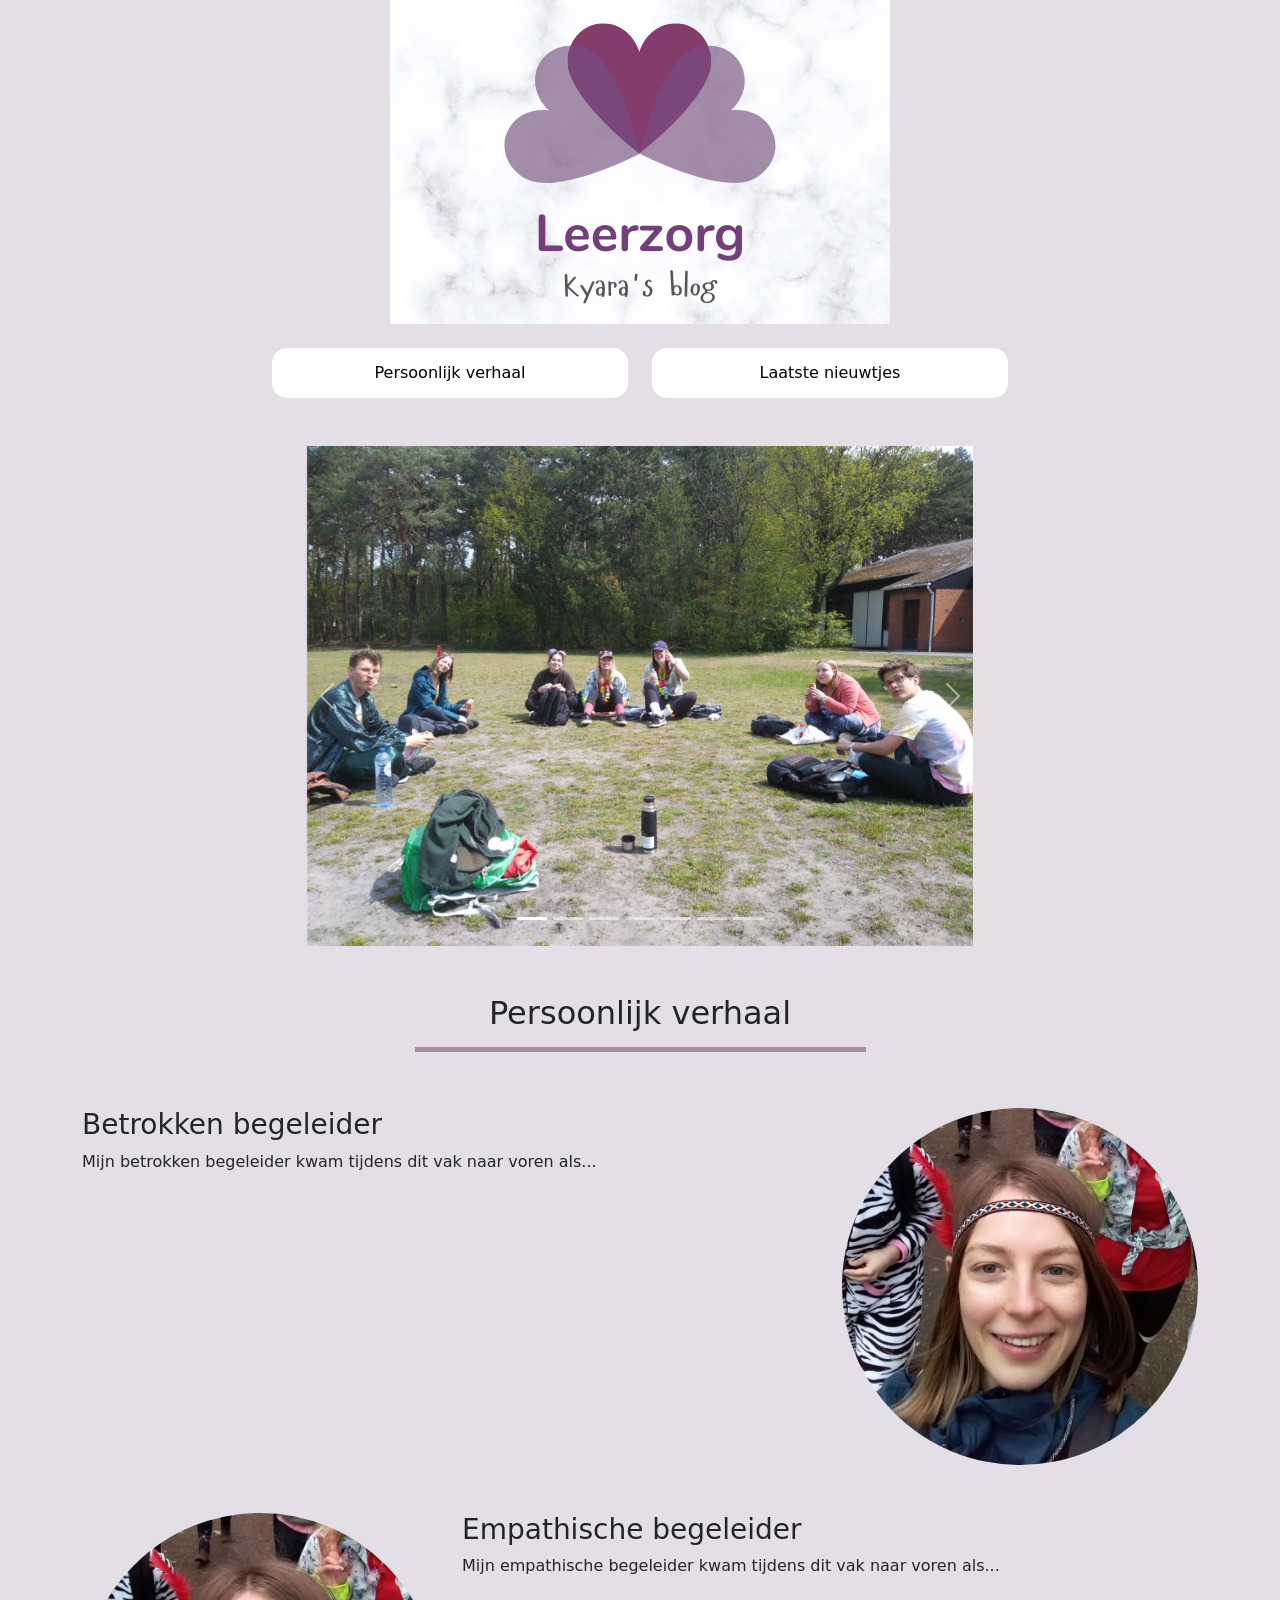
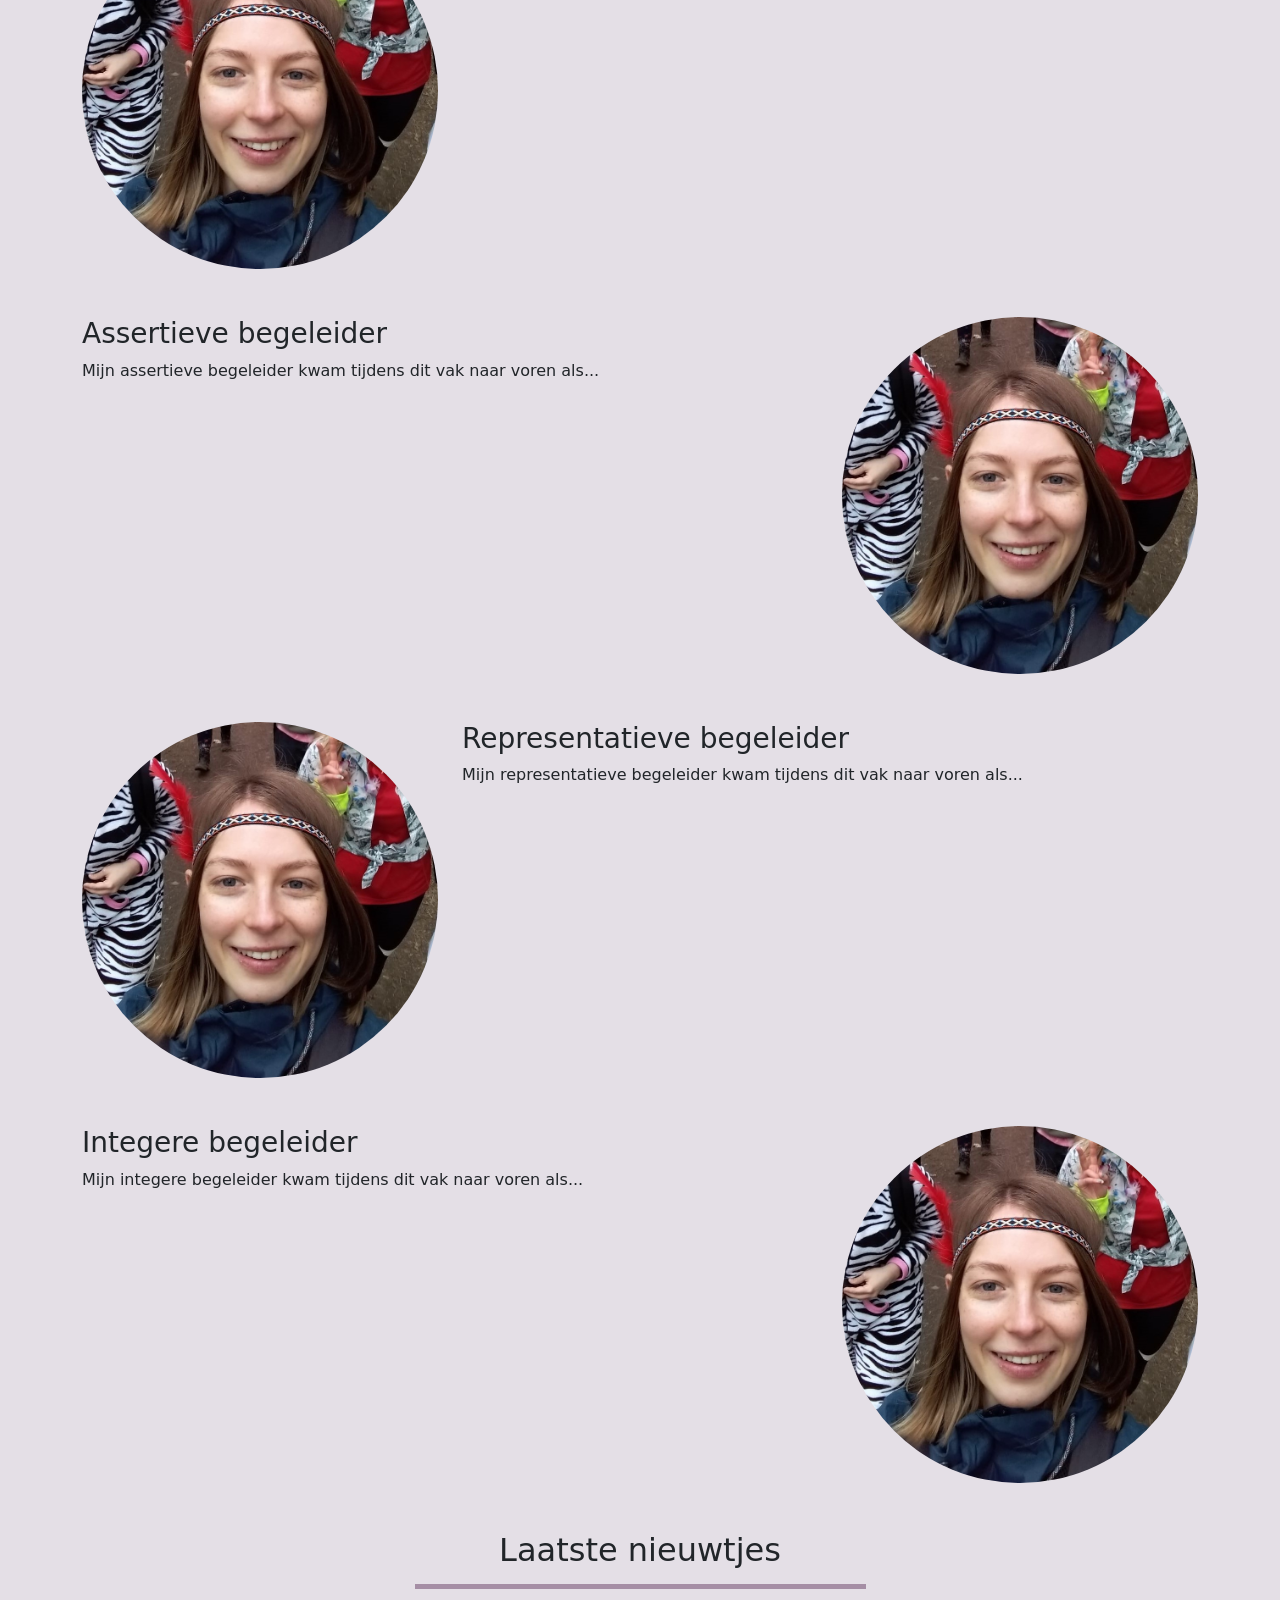
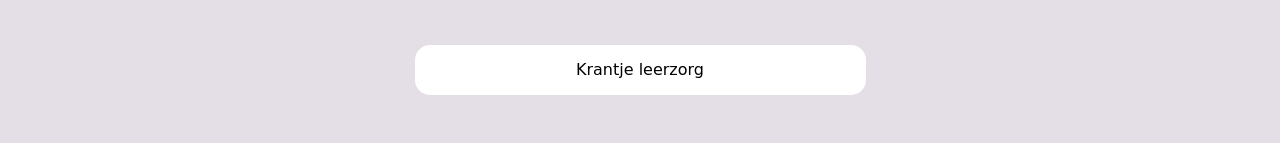
==== index.html @ 1160762d "little css changes v1" ====
<!DOCTYPE html>
<html lang="en">
<head>
	<meta charset="UTF-8">
	<meta http-equiv="X-UA-Compatible" content="IE=edge">
	<meta name="viewport" content="width=device-width, initial-scale=1.0">
	<title>Leerzorg</title>

	<link href="https://cdn.jsdelivr.net/npm/bootstrap@5.0.1/dist/css/bootstrap.min.css" rel="stylesheet" integrity="sha384-+0n0xVW2eSR5OomGNYDnhzAbDsOXxcvSN1TPprVMTNDbiYZCxYbOOl7+AMvyTG2x" crossorigin="anonymous">
	<link rel="stylesheet" href="app.css">

</head>

<body class="clean-body" style="margin: 0; padding: 0; -webkit-text-size-adjust: 100%; background-color: #e4dfe6;">

	<div class="container">
		<div class="row justify-content-center mb-4">
			<div class="col-11 col-sm-10">
				<img class="mx-auto d-block img-fluid" src="img\header.png" alt="header">
			</div>
		</div>
		<div class="row justify-content-center mb-5">
			<div class="col-5 col-md-4">
				<a class="text-center a-btn mx-auto d-block" href="#persoonlijk">
					Persoonlijk verhaal
				</a>
			</div>
			<div class="col-5 col-md-4">
				<a class="text-center a-btn mx-auto d-block" href="#nieuwtjes">
					Laatste nieuwtjes
				</a>
			</div>
		</div>
		<div class="row justify-content-center mb-5">
			<div class="col-10 col-md-8">
				<div id="carouselExampleIndicators" class="carousel slide" data-bs-ride="carousel">
					<div class="carousel-indicators">
						<button type="button" data-bs-target="#carouselExampleIndicators" data-bs-slide-to="0" class="active" aria-current="true" aria-label="Slide 1"></button>
						<button type="button" data-bs-target="#carouselExampleIndicators" data-bs-slide-to="1" aria-label="Slide 2"></button>
						<button type="button" data-bs-target="#carouselExampleIndicators" data-bs-slide-to="2" aria-label="Slide 3"></button>
						<button type="button" data-bs-target="#carouselExampleIndicators" data-bs-slide-to="3" aria-label="Slide 4"></button>
						<button type="button" data-bs-target="#carouselExampleIndicators" data-bs-slide-to="4" aria-label="Slide 5"></button>
						<button type="button" data-bs-target="#carouselExampleIndicators" data-bs-slide-to="5" aria-label="Slide 6"></button>
						<button type="button" data-bs-target="#carouselExampleIndicators" data-bs-slide-to="6" aria-label="Slide 7"></button>
					</div>
					<div class="carousel-inner">
						<div class="carousel-item active">
							<img src="img\image2.jpeg" class="mx-auto d-block img-fluid" style="height: 500px; width:auto;" alt="image2.jpeg">
						</div>
						<div class="carousel-item">
							<img src="img\image3.jpeg" class="mx-auto d-block img-fluid" style="height: 500px; width:auto;" alt="image3.jpeg">
						</div>
						<div class="carousel-item">
							<img src="img\image4.jpeg" class="mx-auto d-block img-fluid" style="height: 500px; width:auto;" alt="image4.jpeg">
						</div>
						<div class="carousel-item">
							<img src="img\image5.jpeg" class="mx-auto d-block img-fluid" style="height: 500px; width:auto;" alt="image5.jpeg">
						</div>
						<div class="carousel-item">
							<img src="img\image7.jpeg" class="mx-auto d-block img-fluid" style="height: 500px; width:auto;" alt="image7.jpeg">
						</div>
						<div class="carousel-item">
							<img src="img\image8.jpeg" class="mx-auto d-block img-fluid" style="height: 500px; width:auto;" alt="image8.jpeg">
						</div>
						<div class="carousel-item">
							<img src="img\image9.jpeg" class="mx-auto d-block img-fluid" style="height: 500px; width:auto;" alt="image9.jpeg">
						</div>
						
					</div>
					<button class="carousel-control-prev" type="button" data-bs-target="#carouselExampleIndicators" data-bs-slide="prev">
						<span class="carousel-control-prev-icon" aria-hidden="true"></span>
						<span class="visually-hidden">Previous</span>
					</button>
					<button class="carousel-control-next" type="button" data-bs-target="#carouselExampleIndicators" data-bs-slide="next">
						<span class="carousel-control-next-icon" aria-hidden="true"></span>
						<span class="visually-hidden">Next</span>
					</button>
				</div>
			</div>
		</div>

		<div class="row justify-content-center mb-5" id="persoonlijk">
			<div class="col-8 col-md-5">
				<h2 class="text-center border-leerzorg">Persoonlijk verhaal</h2>
			</div>
		</div>

		<div class="row justify-content-center mb-5">
			<div class="col-10 col-md-8">
				<h3>Betrokken begeleider</h3>
				<p>Mijn betrokken begeleider kwam tijdens dit vak naar voren als...</p>
			</div>
			<div class="col-10 col-md-4">
				<img class="img-fluid rounded-circle" src="img\image1.jpeg" alt="">
			</div>
		</div>

		<div class="row justify-content-center mb-5">
			<div class="col-10 col-md-4 d-none d-md-block">
				<img class="img-fluid rounded-circle" src="img\image1.jpeg" alt="">
			</div>
			<div class="col-10 col-md-8">
				<h3>Empathische begeleider</h3>
				<p>Mijn empathische  begeleider kwam tijdens dit vak naar voren als...</p>
			</div>
			<div class="col-10 col-md-4 d-md-none">
				<img class="img-fluid rounded-circle" src="img\image1.jpeg" alt="">
			</div>
		</div>

		<div class="row justify-content-center mb-5">
			<div class="col-10 col-md-8">
				<h3>Assertieve begeleider</h3>
				<p>Mijn assertieve  begeleider kwam tijdens dit vak naar voren als...</p>
			</div>
			<div class="col-10 col-md-4">
				<img class="img-fluid rounded-circle" src="img\image1.jpeg" alt="">
			</div>
		</div>

		<div class="row justify-content-center mb-5">
			<div class="col-10 col-md-4 d-none d-md-block">
				<img class="img-fluid rounded-circle" src="img\image1.jpeg" alt="">
			</div>
			<div class="col-10 col-md-8">
				<h3>Representatieve begeleider</h3>
				<p>Mijn representatieve begeleider kwam tijdens dit vak naar voren als... </p>
			</div>
			<div class="col-10 col-md-4 d-md-none">
				<img class="img-fluid rounded-circle" src="img\image1.jpeg" alt="">
			</div>
		</div>

		<div class="row justify-content-center mb-5">
			<div class="col-10 col-md-8">
				<h3>Integere begeleider</h3>
				<p>Mijn integere begeleider kwam tijdens dit vak naar voren als... </p>
			</div>
			<div class="col-10 col-md-4">
				<img class="img-fluid rounded-circle" src="img\image1.jpeg" alt="">
			</div>
		</div>


		<div class="row justify-content-center mb-5" id="nieuwtjes">
			<div class="col-8 col-md-5">
				<h2 class="text-center border-leerzorg">Laatste nieuwtjes</h2>
			</div>
		</div>
		<div class="row justify-content-center mb-5">
			<div class="col-8 col-md-5">
				<a class="text-center a-btn mx-auto d-block" target="_blank" href="https://cdn.flipsnack.com/widget/v2/widget.html?hash=vpiwcj14ot&t=1622478478">
					Krantje leerzorg
				</a>
			</div>
		</div>
		<div class="row"></div>
	</div>

	<script src="https://cdn.jsdelivr.net/npm/@popperjs/core@2.9.2/dist/umd/popper.min.js" integrity="sha384-IQsoLXl5PILFhosVNubq5LC7Qb9DXgDA9i+tQ8Zj3iwWAwPtgFTxbJ8NT4GN1R8p" crossorigin="anonymous"></script>
    <script src="https://cdn.jsdelivr.net/npm/bootstrap@5.0.1/dist/js/bootstrap.min.js" integrity="sha384-Atwg2Pkwv9vp0ygtn1JAojH0nYbwNJLPhwyoVbhoPwBhjQPR5VtM2+xf0Uwh9KtT" crossorigin="anonymous"></script>
    
</body>
</html>
---- app.css ----
.a-btn{
    text-align: center;
    border: white 3px solid;
    border-radius: 15px;
    background-color: rgb(255, 255, 255);
    color: black;
    padding: 10px 30px 10px 30px;
    text-decoration: none;
}

.a-btn:hover{
    border-color: #A58EA5;
    color: white;
    background-color: #E4DFE6;
    font-weight: bold;
}

.b-red{ 
    border: red 1px solid;
}

.border-leerzorg{
    border-bottom: solid 5px #A58EA5;
    padding-bottom: 15px;
}
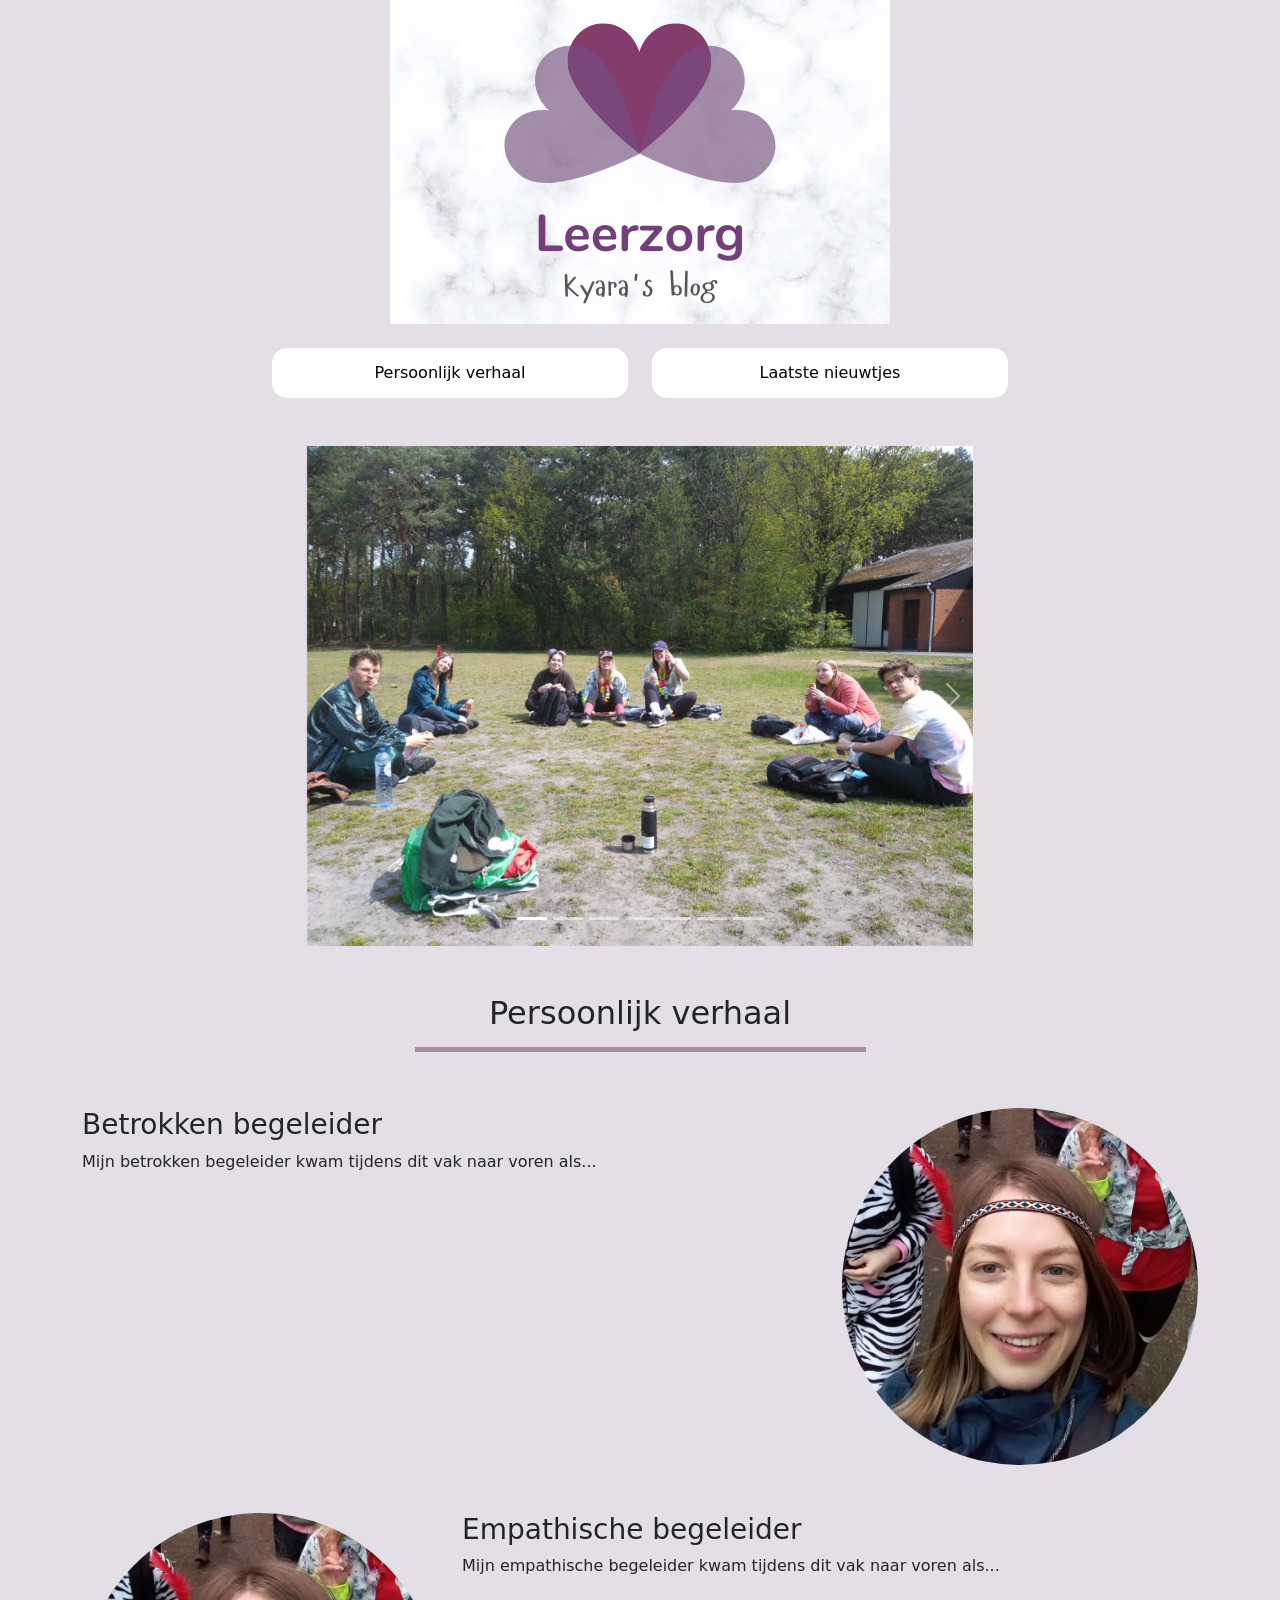
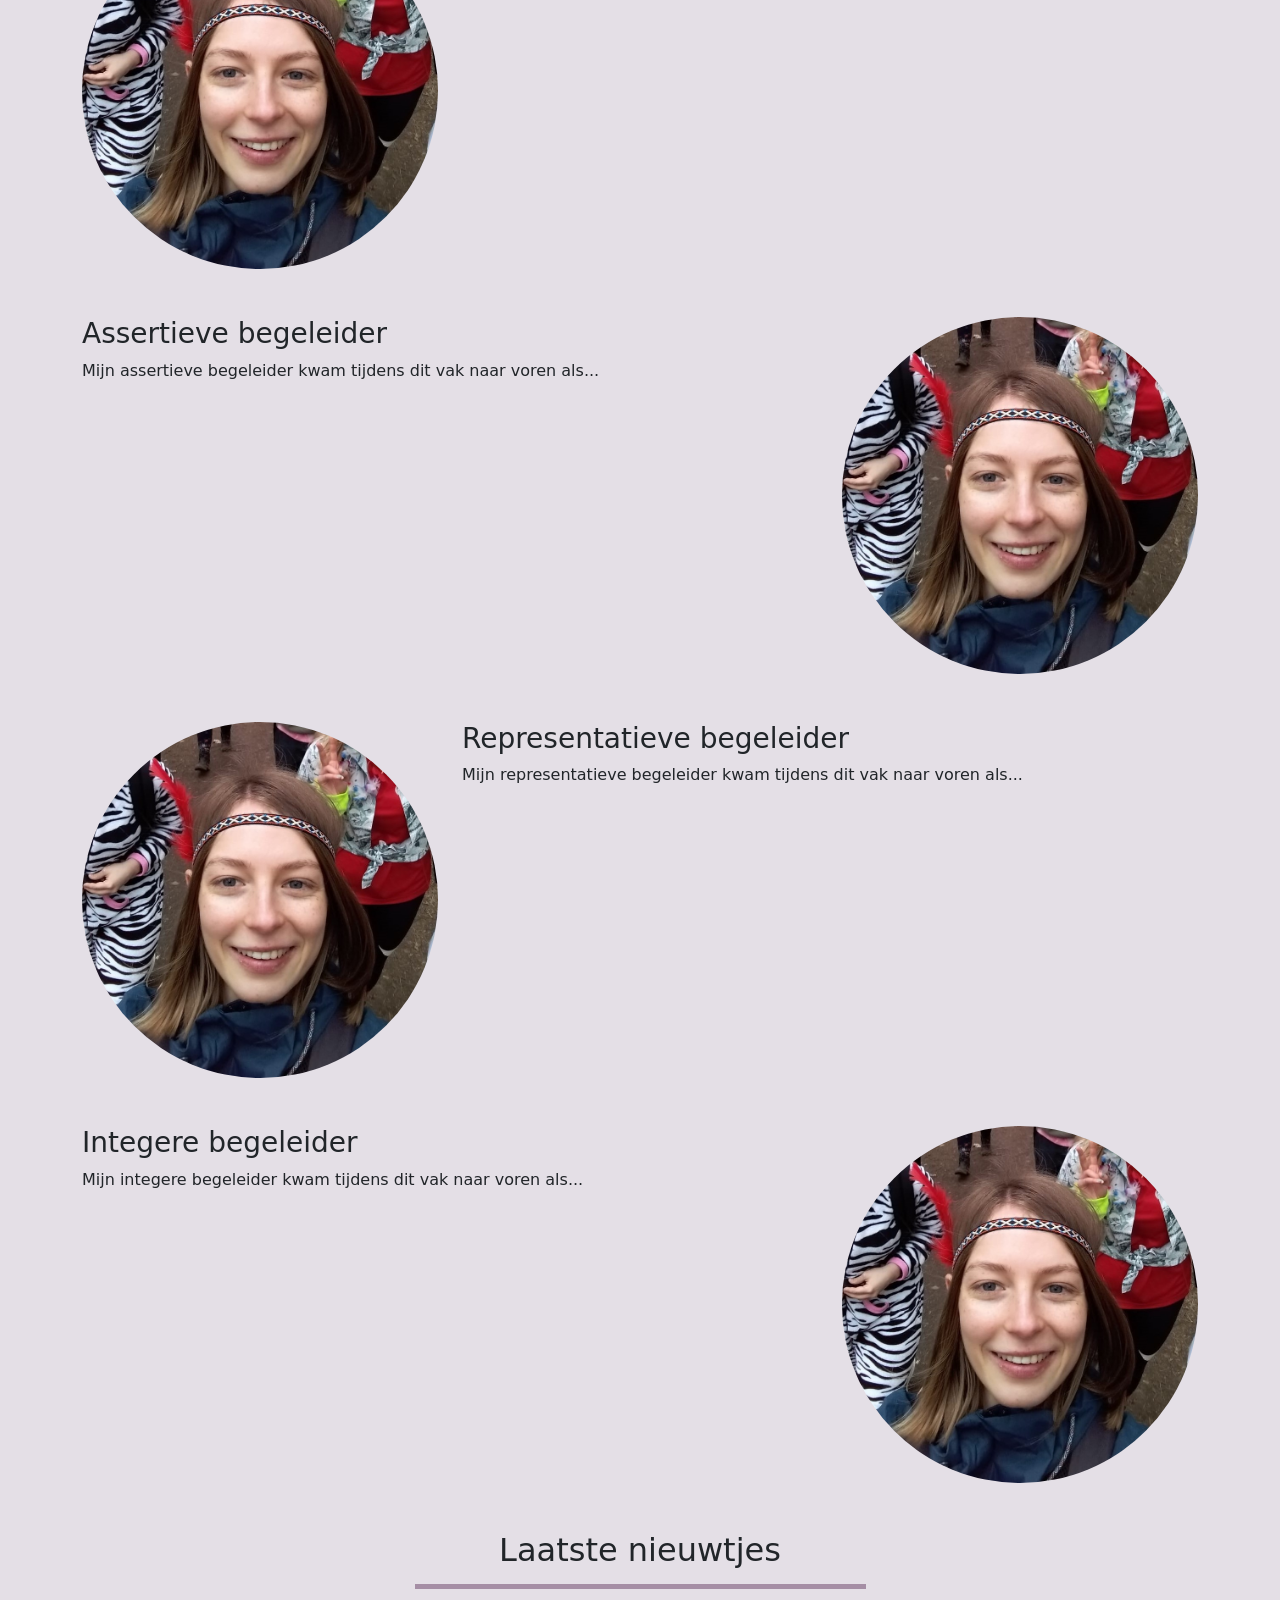
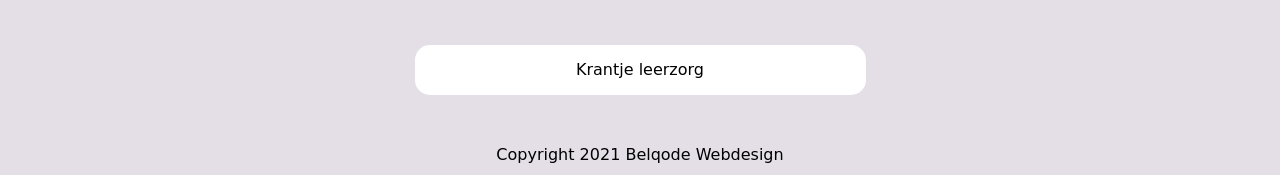
==== commit 882b6fc4: "footer" ====
--- a/index.html
+++ b/index.html
@@ -154,7 +154,11 @@
 				</a>
 			</div>
 		</div>
-		<div class="row"></div>
+		<div class="row">
+			<div class="col">
+				<a target="_blank" class="mx-auto d-block text-center text-black text-decoration-none mb-2" href="https://www.facebook.com/BelQode-Webdesign-110016797307341">Copyright 2021 Belqode Webdesign</a>
+			</div>
+		</div>
 	</div>
 
 	<script src="https://cdn.jsdelivr.net/npm/@popperjs/core@2.9.2/dist/umd/popper.min.js" integrity="sha384-IQsoLXl5PILFhosVNubq5LC7Qb9DXgDA9i+tQ8Zj3iwWAwPtgFTxbJ8NT4GN1R8p" crossorigin="anonymous"></script>
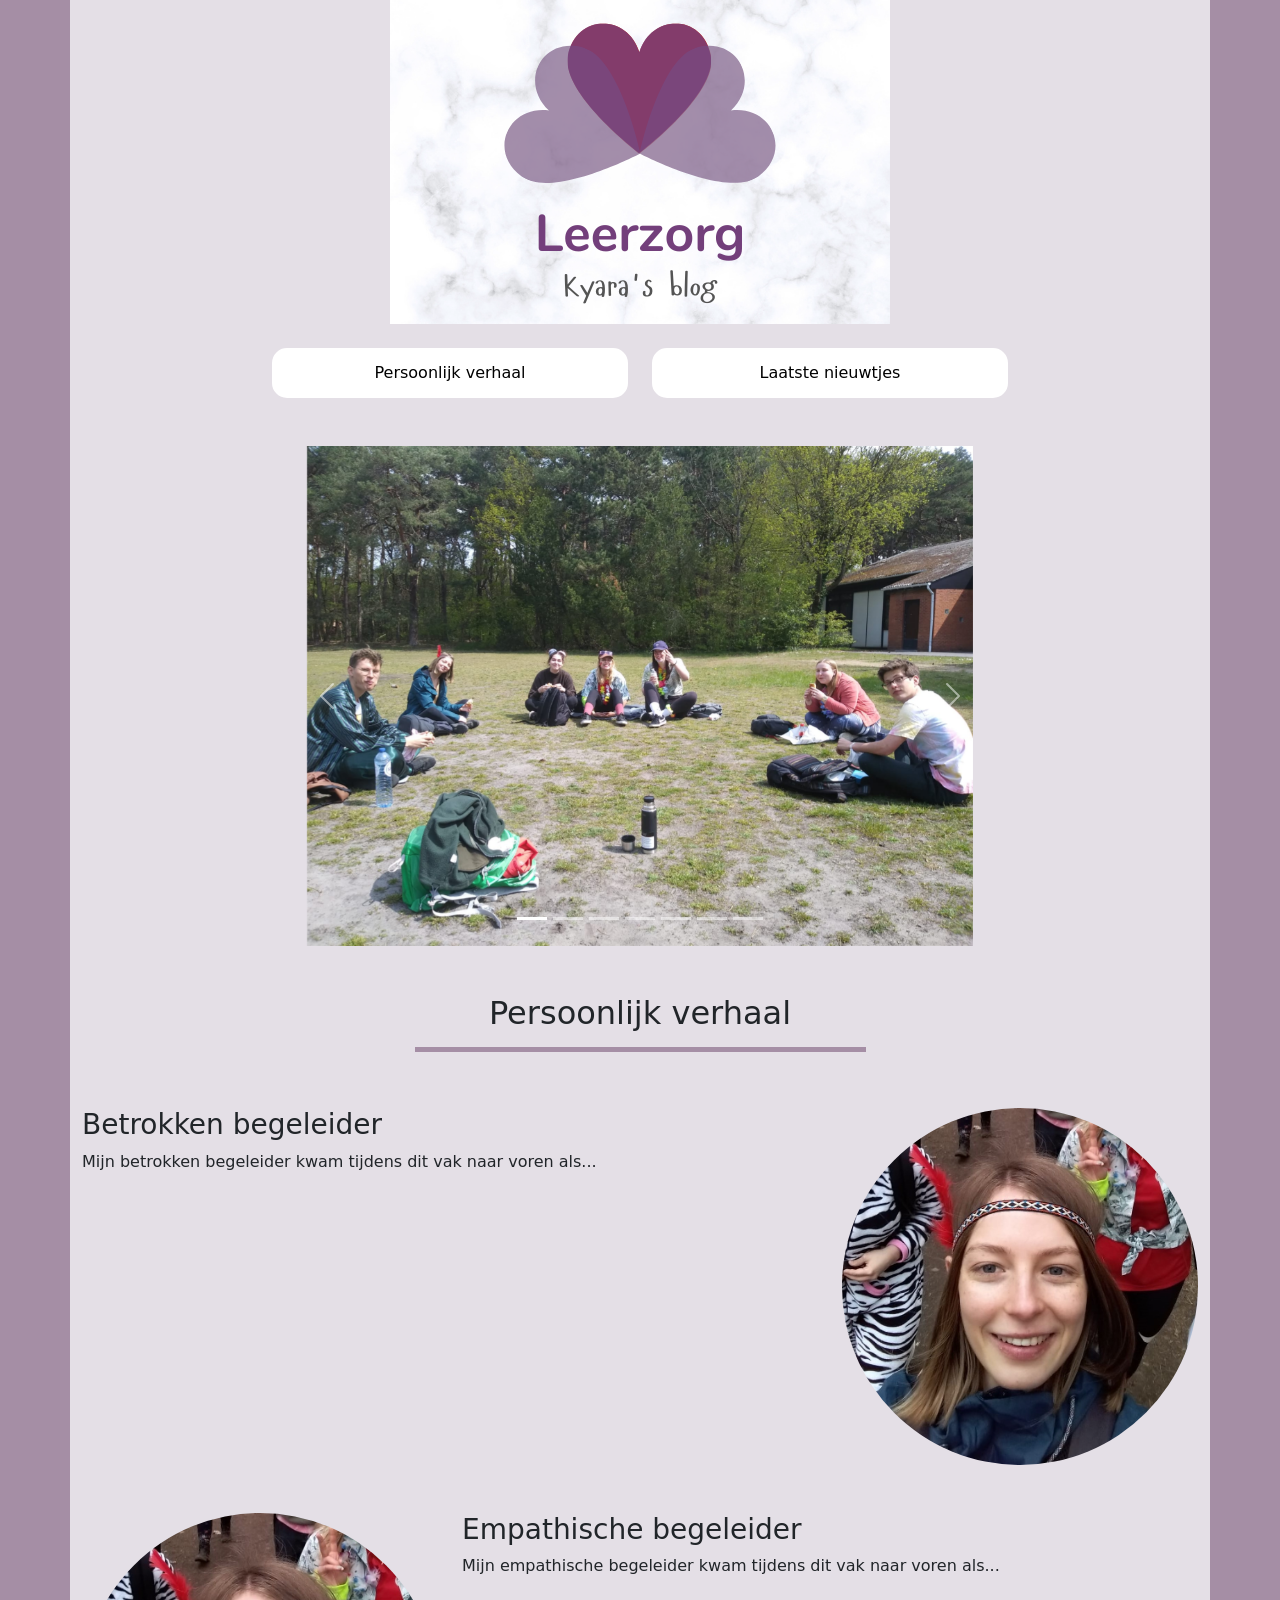
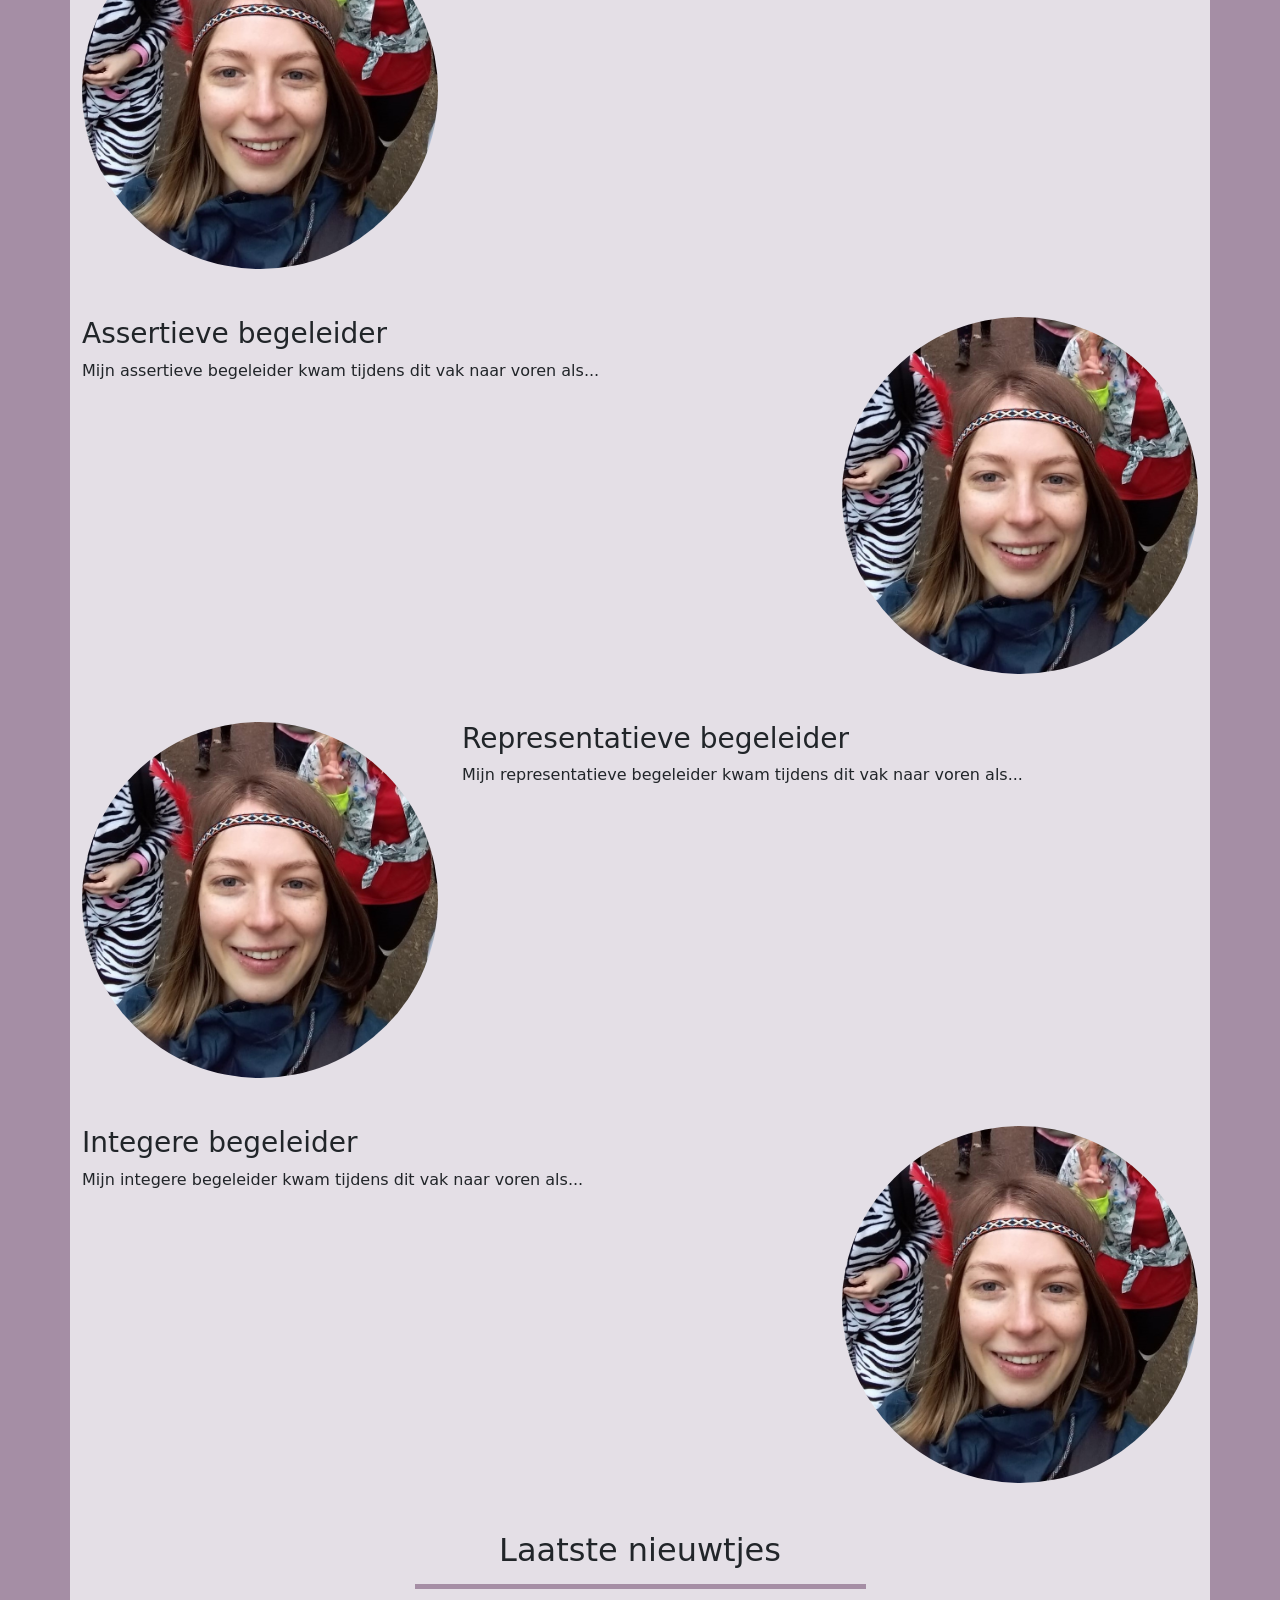
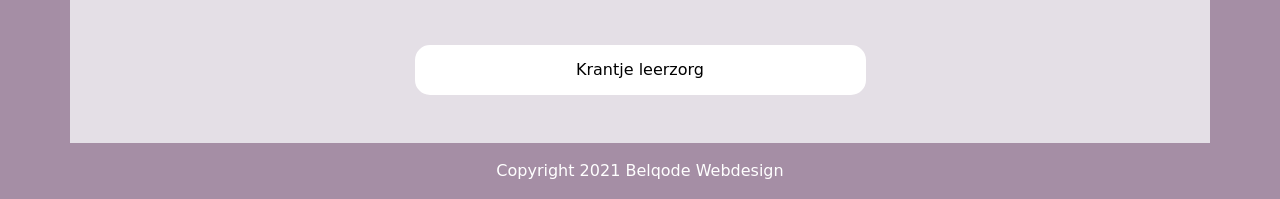
==== commit e9690548: "footer and sides" ====
--- a/index.html
+++ b/index.html
@@ -11,9 +11,9 @@
 
 </head>
 
-<body class="clean-body" style="margin: 0; padding: 0; -webkit-text-size-adjust: 100%; background-color: #e4dfe6;">
+<body class="clean-body" style="margin: 0; padding: 0; -webkit-text-size-adjust: 100%; background-color: #A58EA5;">
 
-	<div class="container">
+	<div class="container" style="background-color: #e4dfe6;"">
 		<div class="row justify-content-center mb-4">
 			<div class="col-11 col-sm-10">
 				<img class="mx-auto d-block img-fluid" src="img\header.png" alt="header">
@@ -154,9 +154,9 @@
 				</a>
 			</div>
 		</div>
-		<div class="row">
+		<div class="row" style="background-color: #A58EA5;">
 			<div class="col">
-				<a target="_blank" class="mx-auto d-block text-center text-black text-decoration-none mb-2" href="https://www.facebook.com/BelQode-Webdesign-110016797307341">Copyright 2021 Belqode Webdesign</a>
+				<a target="_blank" class="my-3 mx-auto d-block text-center text-white text-decoration-none bold" href="https://www.facebook.com/BelQode-Webdesign-110016797307341">Copyright 2021 Belqode Webdesign</a>
 			</div>
 		</div>
 	</div>
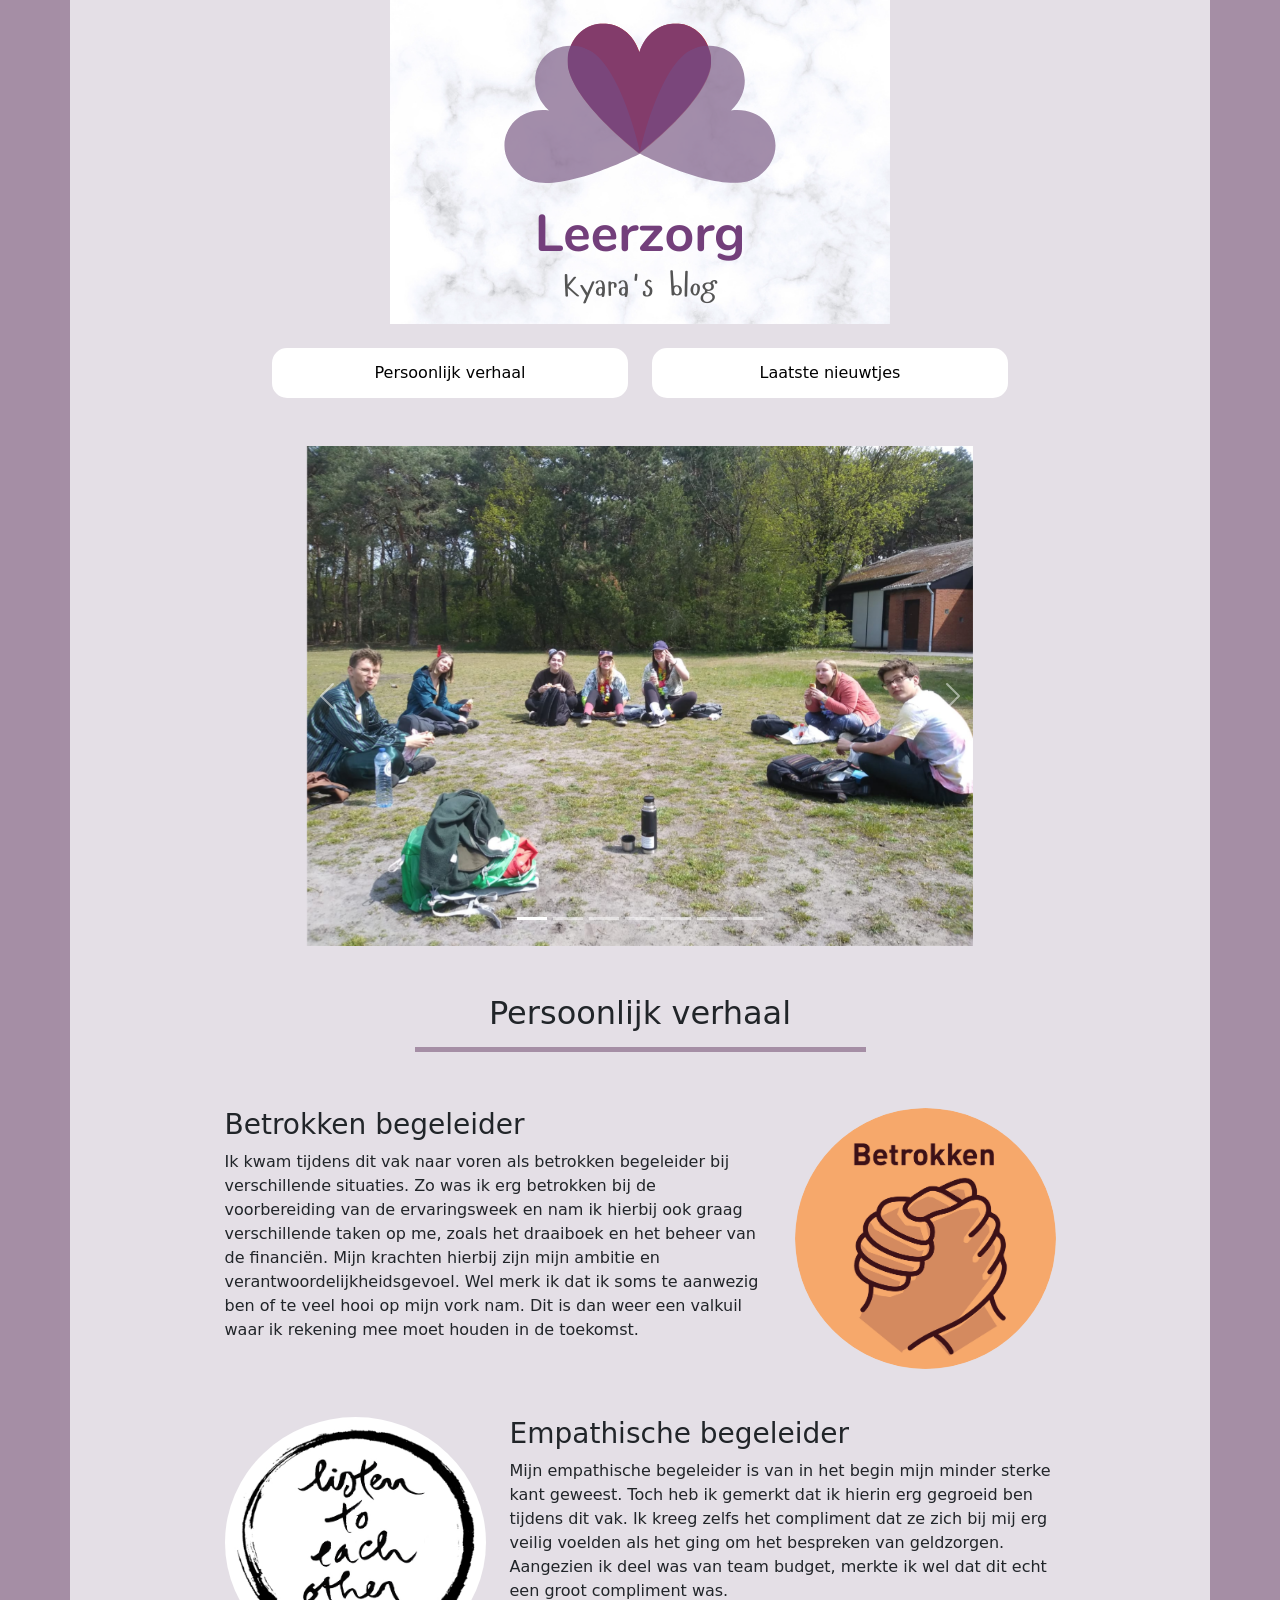
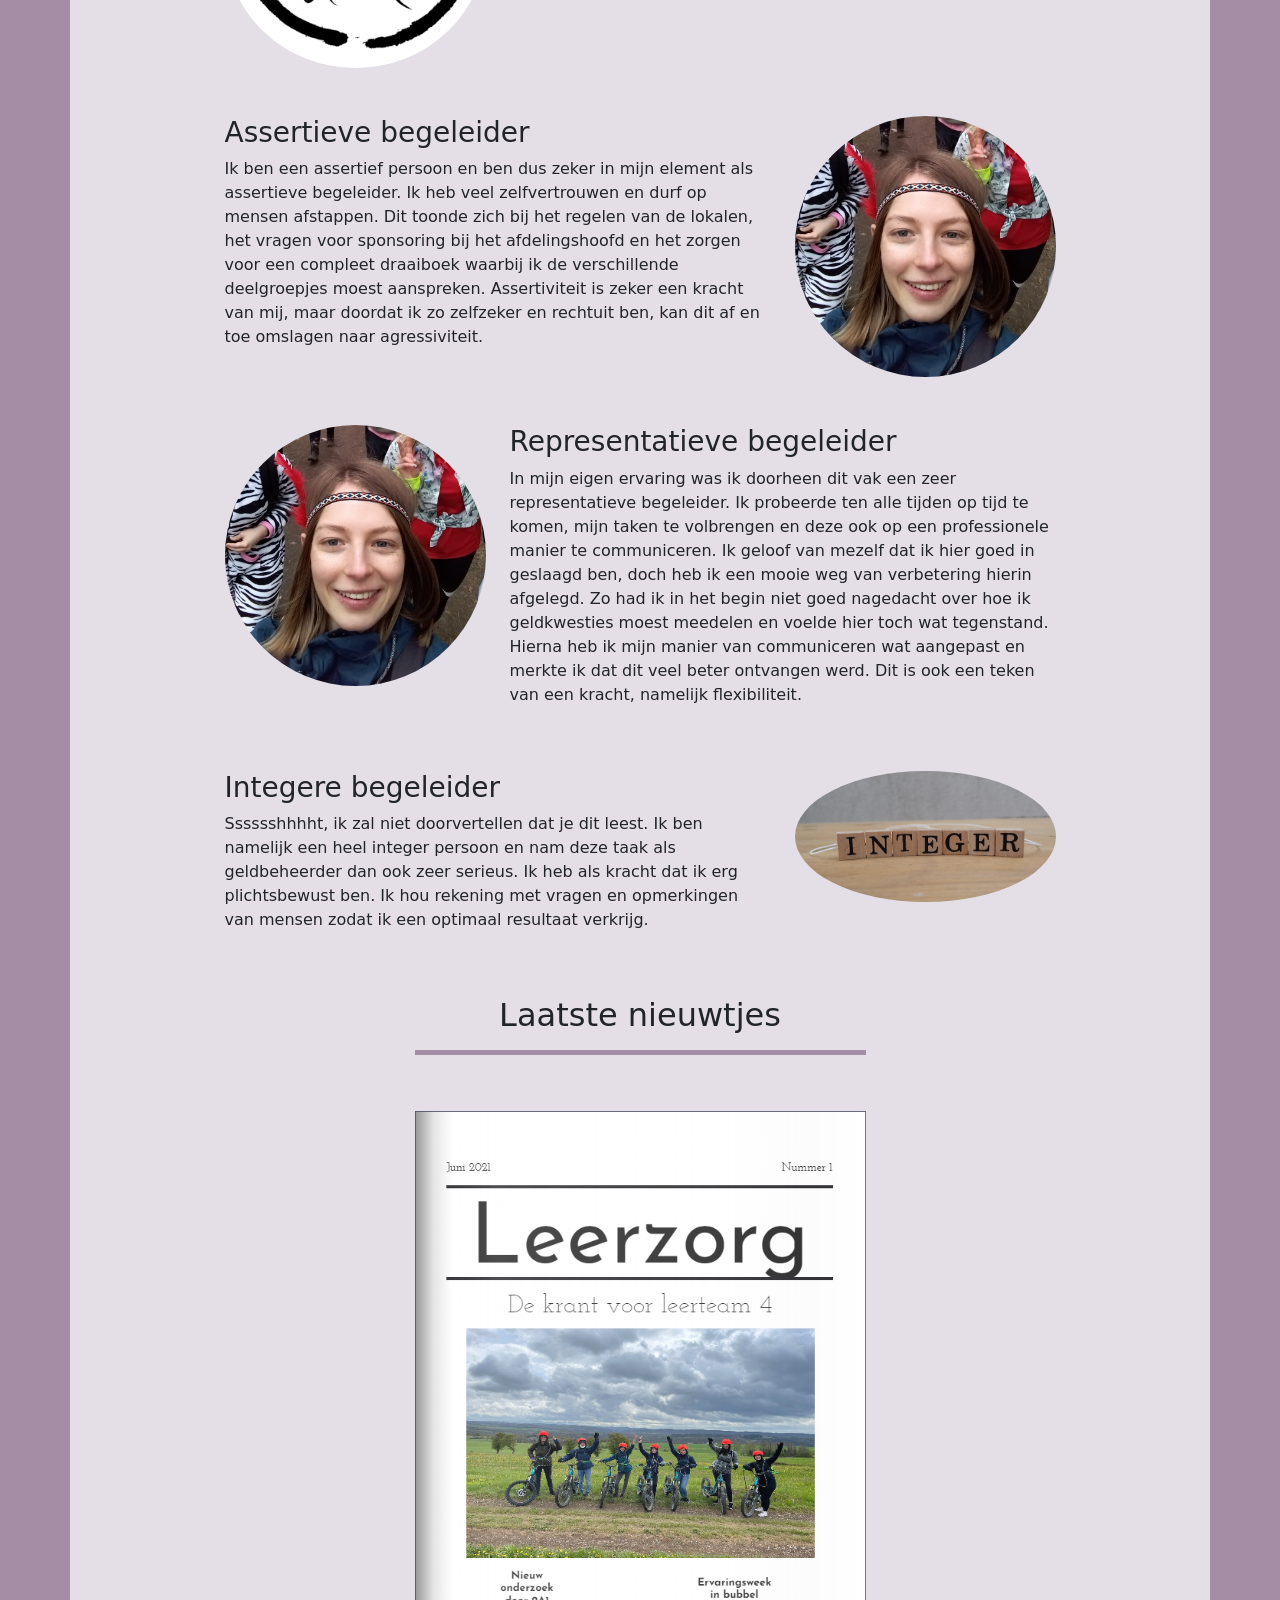
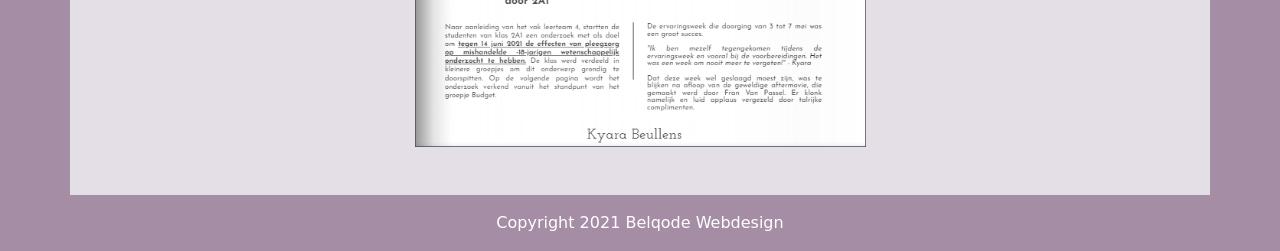
==== commit f20cbe17: "Last edits" ====
--- a/index.html
+++ b/index.html
@@ -86,58 +86,86 @@
 		</div>
 
 		<div class="row justify-content-center mb-5">
-			<div class="col-10 col-md-8">
+			<div class="col-9 col-md-6">
 				<h3>Betrokken begeleider</h3>
-				<p>Mijn betrokken begeleider kwam tijdens dit vak naar voren als...</p>
+				<p>
+					Ik kwam tijdens dit vak naar voren als betrokken begeleider bij verschillende situaties. 
+					Zo was ik erg betrokken bij de voorbereiding van de ervaringsweek en nam ik hierbij ook graag verschillende taken op me, zoals het draaiboek en het beheer van de financiën. 
+					Mijn krachten hierbij zijn mijn ambitie en verantwoordelijkheidsgevoel. 
+					Wel merk ik dat ik soms te aanwezig ben of te veel hooi op mijn vork nam. 
+					Dit is dan weer een valkuil waar ik rekening mee moet houden in de toekomst. 
+				</p>
 			</div>
-			<div class="col-10 col-md-4">
+			<div class="col-10 col-md-3">
+				<img class="img-fluid rounded-circle" src="img\DB_vriendenicoon_betrokken.png" alt="">
+			</div>
+		</div>
+
+		<div class="row justify-content-center mb-5">
+			<div class="col-10 col-md-3 d-none d-md-block">
+				<img class="img-fluid rounded-circle" src="img\TNH-kalligr-listen_to_each_other-kopie.jpg" alt="">
+			</div>
+			<div class="col-9 col-md-6">
+				<h3>Empathische begeleider</h3>
+				<p>
+					Mijn empathische begeleider is van in het begin mijn minder sterke kant geweest. 
+					Toch heb ik gemerkt dat ik hierin erg gegroeid ben tijdens dit vak. 
+					Ik kreeg zelfs het compliment dat ze zich bij mij erg veilig voelden als het ging om het bespreken van geldzorgen. 
+					Aangezien ik deel was van team budget, merkte ik wel dat dit echt een groot compliment was. 
+				</p>
+			</div>
+			<div class="col-10 col-md-3 d-md-none">
 				<img class="img-fluid rounded-circle" src="img\image1.jpeg" alt="">
 			</div>
 		</div>
 
 		<div class="row justify-content-center mb-5">
-			<div class="col-10 col-md-4 d-none d-md-block">
-				<img class="img-fluid rounded-circle" src="img\image1.jpeg" alt="">
+			<div class="col-9 col-md-6">
+				<h3>Assertieve begeleider</h3>
+				<p>
+					Ik ben een assertief persoon en ben dus zeker in mijn element als assertieve begeleider. 
+					Ik heb veel zelfvertrouwen en durf op mensen afstappen. 
+					Dit toonde zich bij het regelen van de lokalen, het vragen voor sponsoring bij het afdelingshoofd en het zorgen voor een compleet draaiboek waarbij ik de verschillende deelgroepjes moest aanspreken. 
+					Assertiviteit is zeker een kracht van mij, maar doordat ik zo zelfzeker en rechtuit ben, kan dit af en toe omslagen naar agressiviteit. 
+				</p>
 			</div>
-			<div class="col-10 col-md-8">
-				<h3>Empathische begeleider</h3>
-				<p>Mijn empathische  begeleider kwam tijdens dit vak naar voren als...</p>
-			</div>
-			<div class="col-10 col-md-4 d-md-none">
+			<div class="col-10 col-md-3">
 				<img class="img-fluid rounded-circle" src="img\image1.jpeg" alt="">
 			</div>
 		</div>
 
 		<div class="row justify-content-center mb-5">
-			<div class="col-10 col-md-8">
-				<h3>Assertieve begeleider</h3>
-				<p>Mijn assertieve  begeleider kwam tijdens dit vak naar voren als...</p>
+			<div class="col-10 col-md-3 d-none d-md-block">
+				<img class="img-fluid rounded-circle" src="img\image1.jpeg" alt="">
 			</div>
-			<div class="col-10 col-md-4">
+			<div class="col-9 col-md-6">
+				<h3>Representatieve begeleider</h3>
+				<p>
+					In mijn eigen ervaring was ik doorheen dit vak een zeer representatieve begeleider. 
+					Ik probeerde ten alle tijden op tijd te komen, mijn taken te volbrengen en deze ook op een professionele manier te communiceren. 
+					Ik geloof van mezelf dat ik hier goed in geslaagd ben, doch heb ik een mooie weg van verbetering hierin afgelegd. 
+					Zo had ik in het begin niet goed nagedacht over hoe ik geldkwesties moest meedelen en voelde hier toch wat tegenstand. 
+					Hierna heb ik mijn manier van communiceren wat aangepast en merkte ik dat dit veel beter ontvangen werd. 
+					Dit is ook een teken van een kracht, namelijk flexibiliteit.  
+				</p>
+			</div>
+			<div class="col-10 col-md-3 d-md-none">
 				<img class="img-fluid rounded-circle" src="img\image1.jpeg" alt="">
 			</div>
 		</div>
 
 		<div class="row justify-content-center mb-5">
-			<div class="col-10 col-md-4 d-none d-md-block">
-				<img class="img-fluid rounded-circle" src="img\image1.jpeg" alt="">
+			<div class="col-9 col-md-6">
+				<h3>Integere begeleider</h3>
+				<p>
+					Sssssshhhht, ik zal niet doorvertellen dat je dit leest. 
+					Ik ben namelijk een heel integer persoon en nam deze taak als geldbeheerder dan ook zeer serieus. 
+					Ik heb als kracht dat ik erg plichtsbewust ben. 
+					Ik hou rekening met vragen en opmerkingen van mensen zodat ik een optimaal resultaat verkrijg. 
+				</p>
 			</div>
-			<div class="col-10 col-md-8">
-				<h3>Representatieve begeleider</h3>
-				<p>Mijn representatieve begeleider kwam tijdens dit vak naar voren als... </p>
-			</div>
-			<div class="col-10 col-md-4 d-md-none">
-				<img class="img-fluid rounded-circle" src="img\image1.jpeg" alt="">
-			</div>
-		</div>
-
-		<div class="row justify-content-center mb-5">
-			<div class="col-10 col-md-8">
-				<h3>Integere begeleider</h3>
-				<p>Mijn integere begeleider kwam tijdens dit vak naar voren als... </p>
-			</div>
-			<div class="col-10 col-md-4">
-				<img class="img-fluid rounded-circle" src="img\image1.jpeg" alt="">
+			<div class="col-10 col-md-3">
+				<img class="img-fluid rounded-circle" src="img\integerheader.png" alt="">
 			</div>
 		</div>
 
@@ -149,8 +177,8 @@
 		</div>
 		<div class="row justify-content-center mb-5">
 			<div class="col-8 col-md-5">
-				<a class="text-center a-btn mx-auto d-block" target="_blank" href="https://cdn.flipsnack.com/widget/v2/widget.html?hash=vpiwcj14ot&t=1622478478">
-					Krantje leerzorg
+				<a class="text-center mx-auto d-block" target="_blank" href="https://cdn.flipsnack.com/widget/v2/widget.html?hash=vpiwcj14ot&t=1622478478">
+					<img class="mx-auto d-block img-fluid" src="img\Screenshot 2021-06-03 005859.png" alt="Krantje">
 				</a>
 			</div>
 		</div>
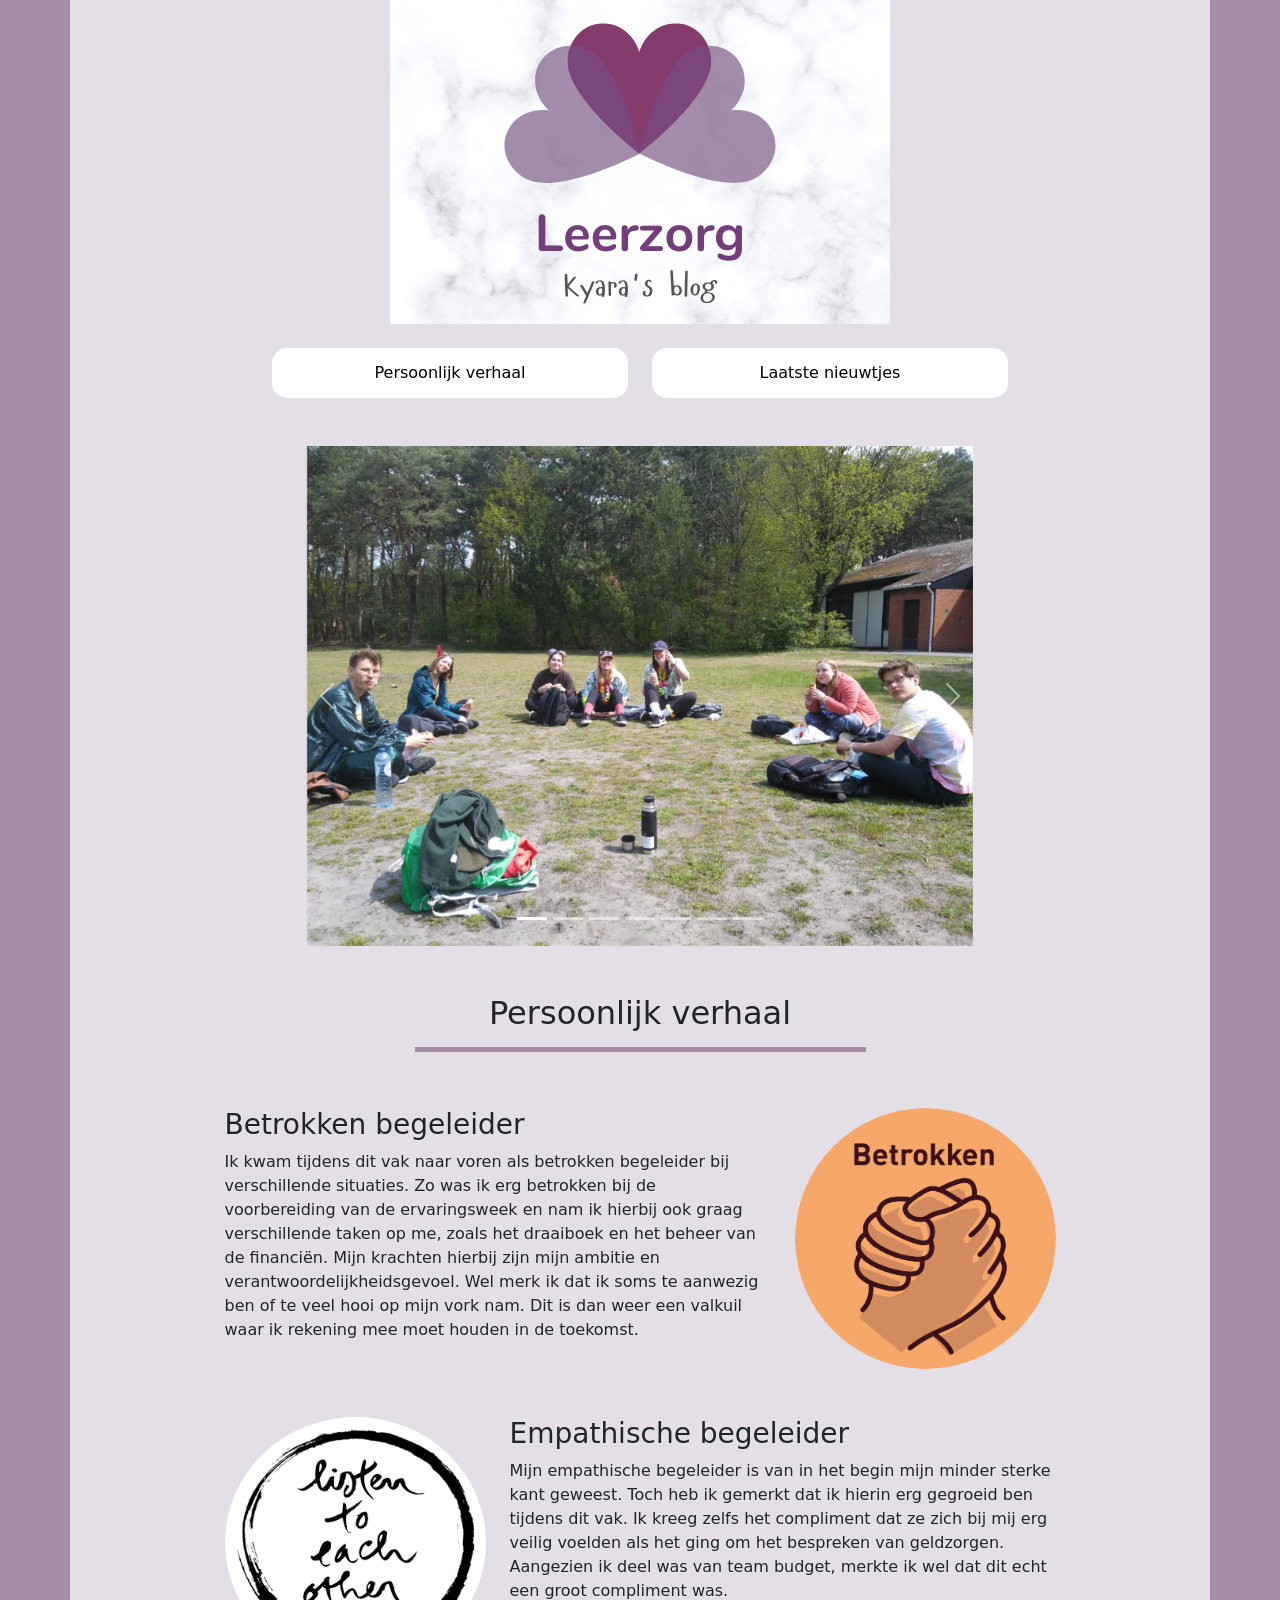
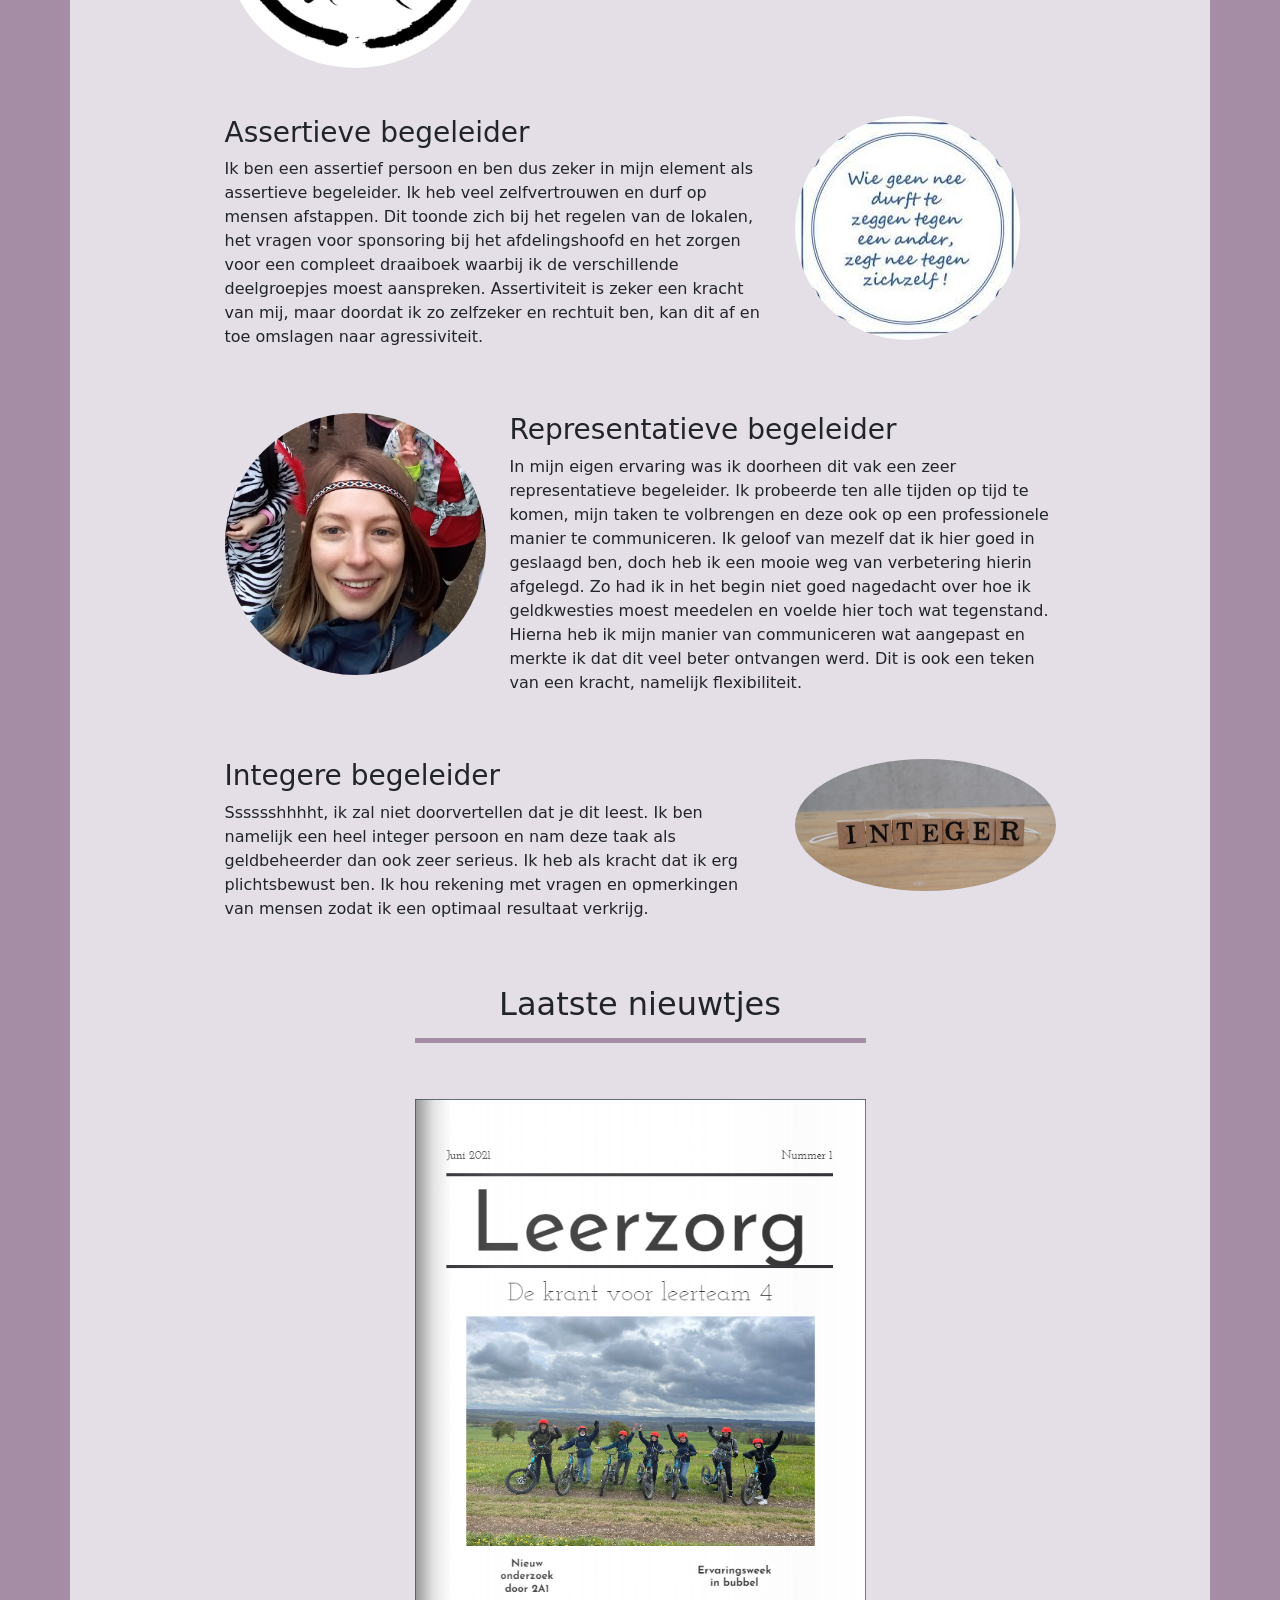
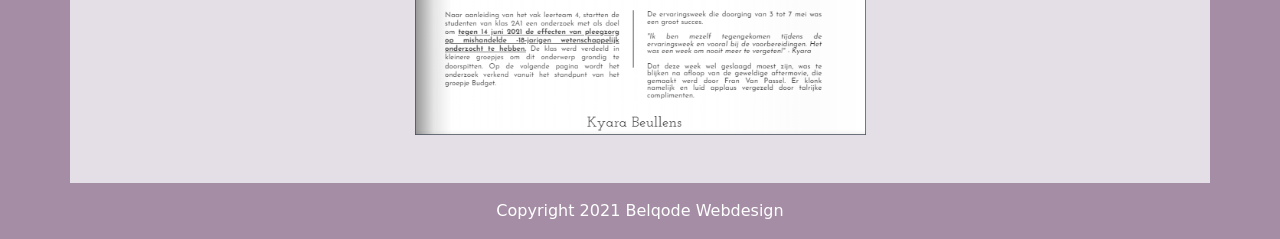
==== commit c7d05c1e: "foto 3" ====
--- a/index.html
+++ b/index.html
@@ -115,7 +115,7 @@
 				</p>
 			</div>
 			<div class="col-10 col-md-3 d-md-none">
-				<img class="img-fluid rounded-circle" src="img\image1.jpeg" alt="">
+				<img class="img-fluid rounded-circle" src="img\TNH-kalligr-listen_to_each_other-kopie.jpg" alt="">
 			</div>
 		</div>
 
@@ -130,7 +130,7 @@
 				</p>
 			</div>
 			<div class="col-10 col-md-3">
-				<img class="img-fluid rounded-circle" src="img\image1.jpeg" alt="">
+				<img class="img-fluid rounded-circle" src="img\Tegeltje-Grenzen.jpg" alt="">
 			</div>
 		</div>
 
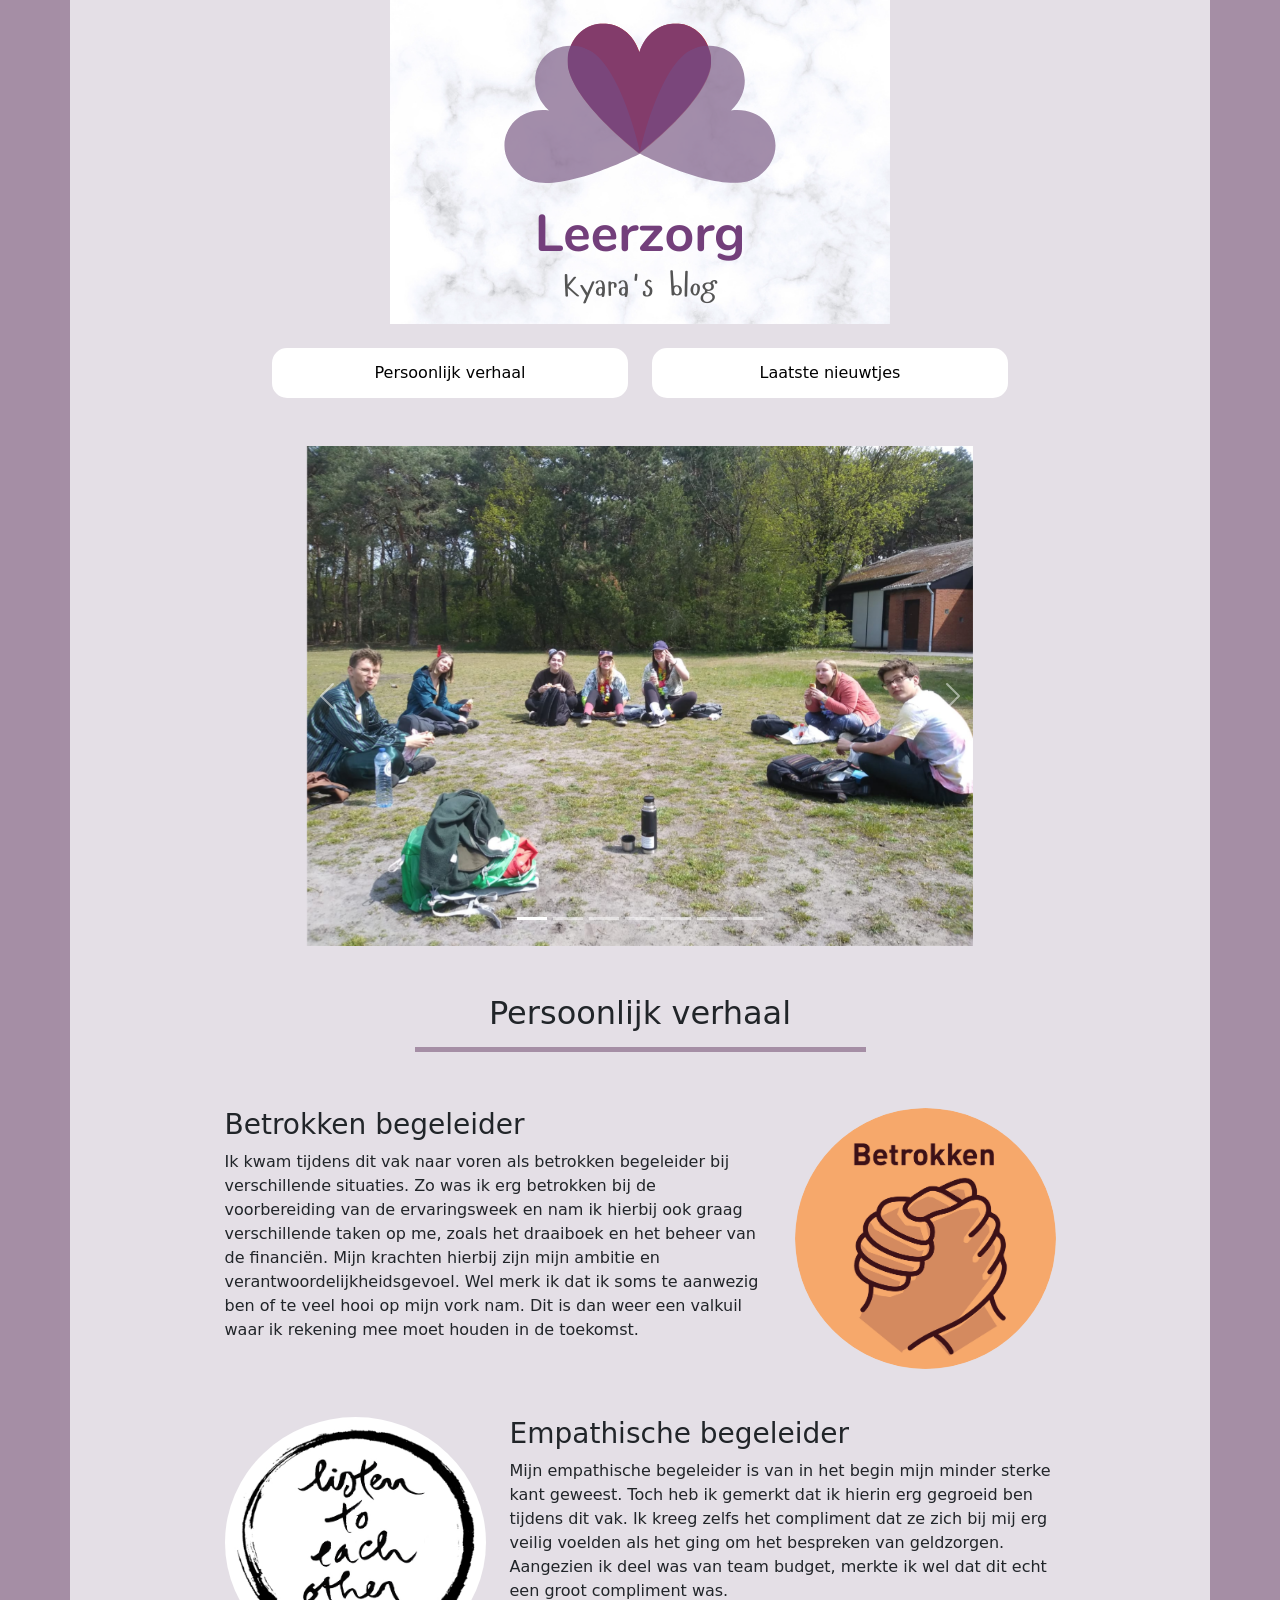
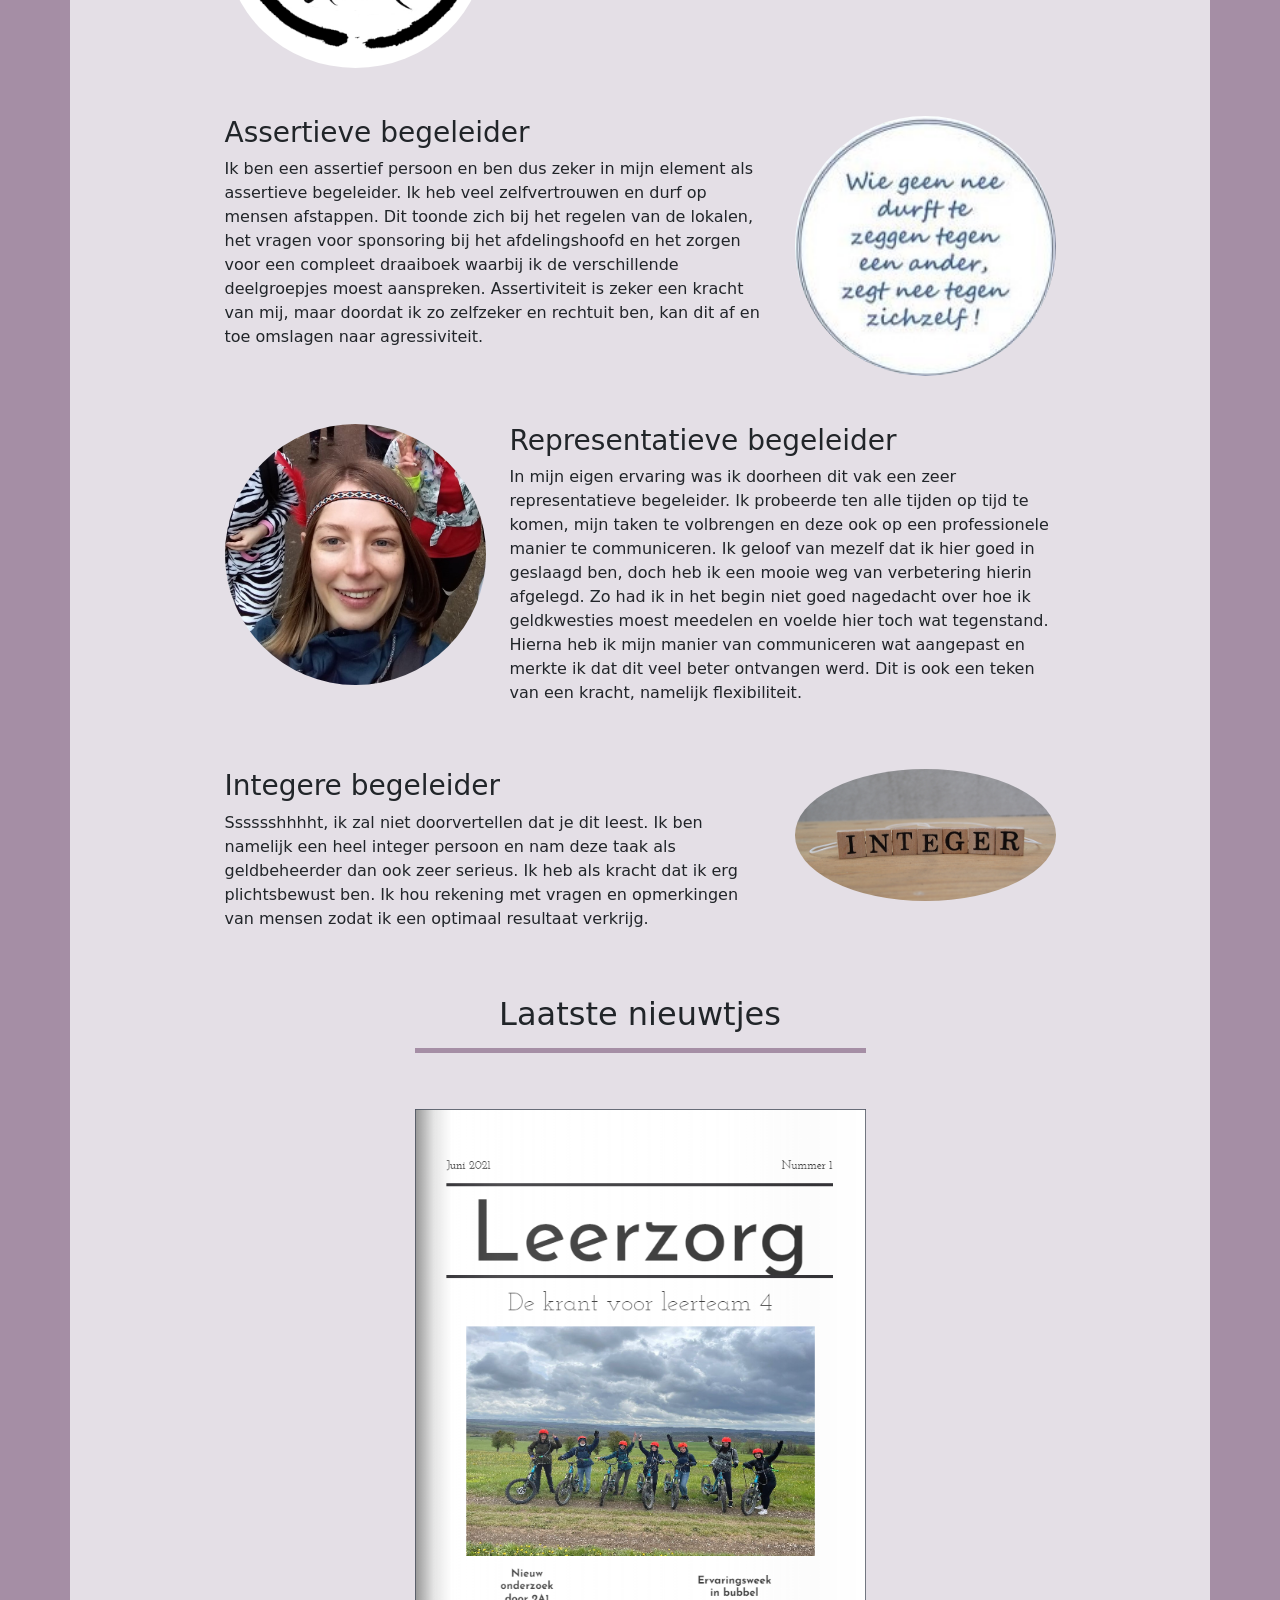
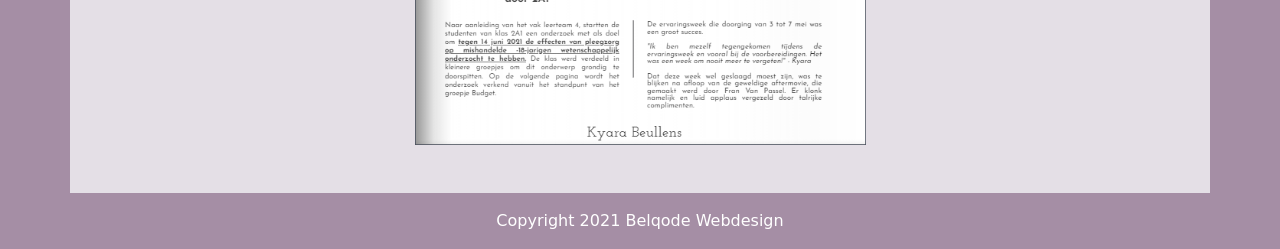
==== commit d249d82e: "foto 3 groter" ====
--- a/index.html
+++ b/index.html
@@ -130,7 +130,7 @@
 				</p>
 			</div>
 			<div class="col-10 col-md-3">
-				<img class="img-fluid rounded-circle" src="img\Tegeltje-Grenzen.jpg" alt="">
+				<img class="img-fluid rounded-circle" style="width: 100%; height: auto;" src="img\Tegeltje-Grenzen.jpg" alt="">
 			</div>
 		</div>
 
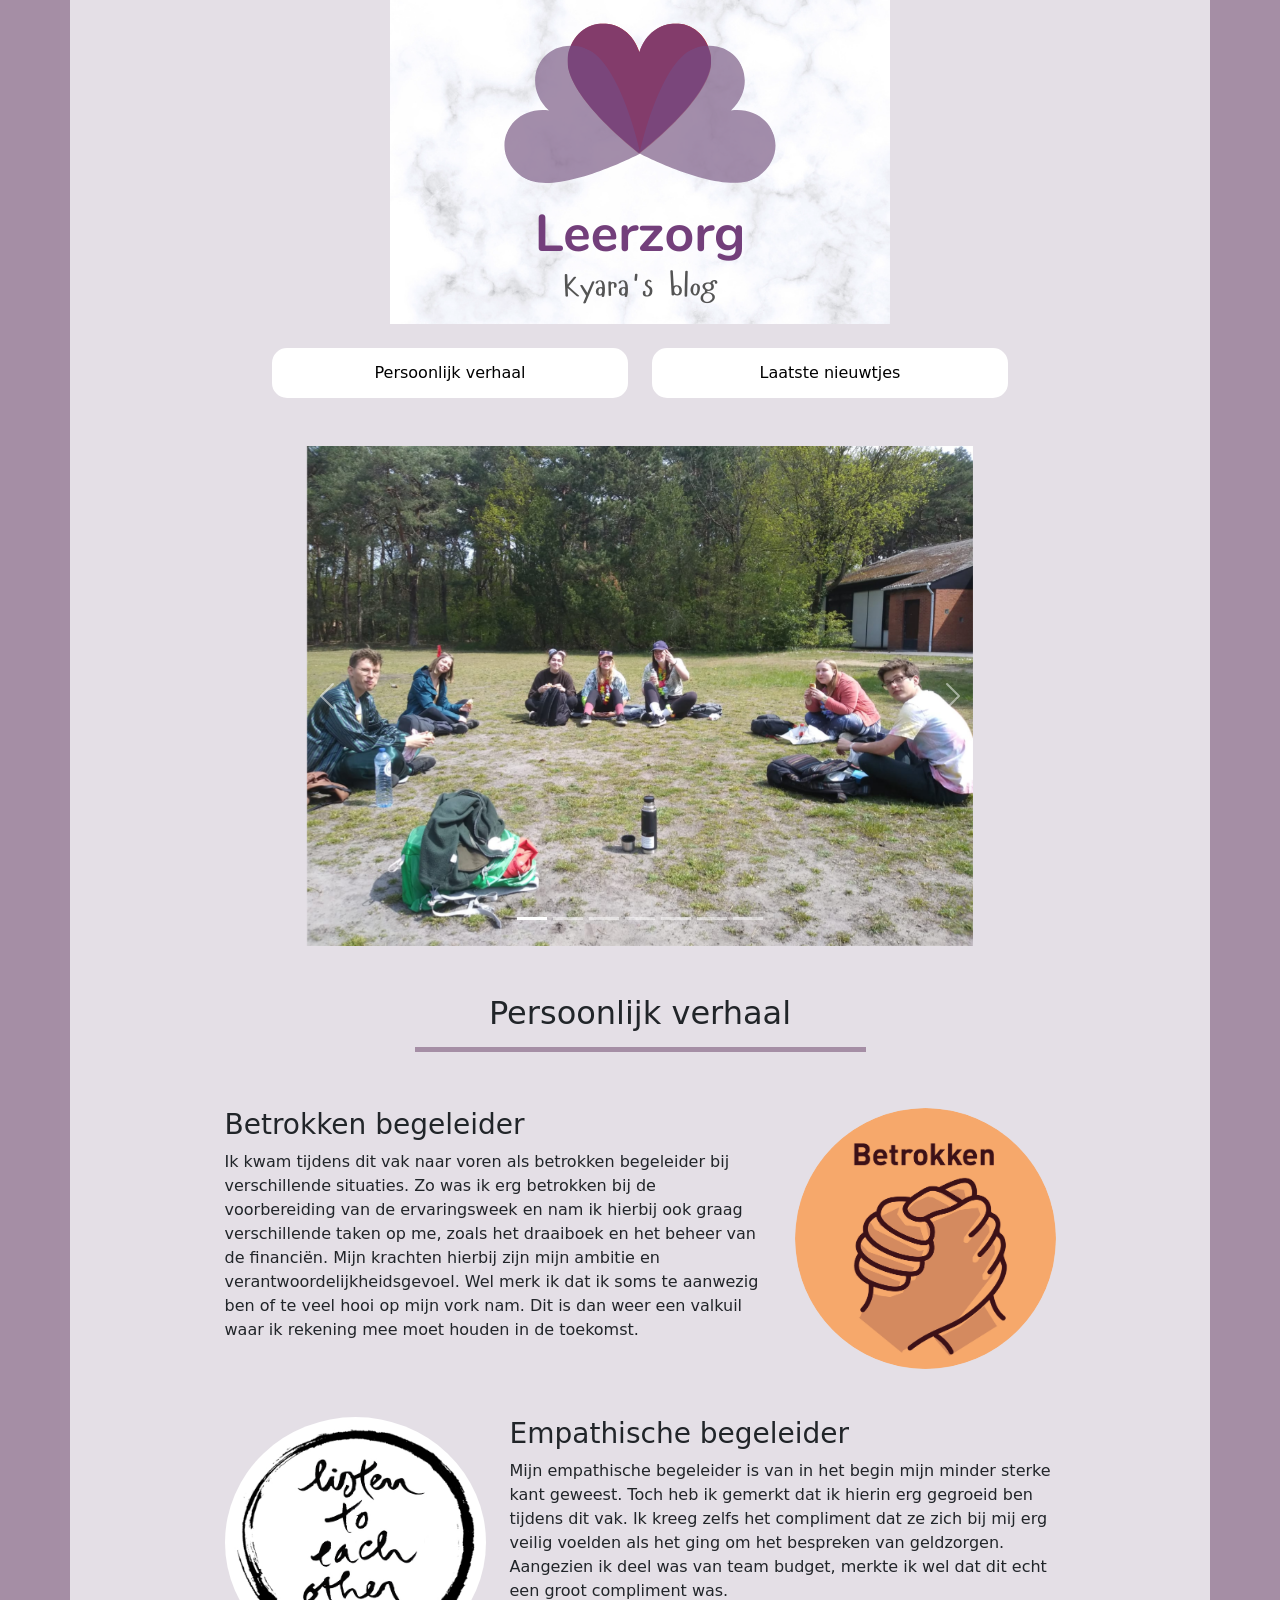
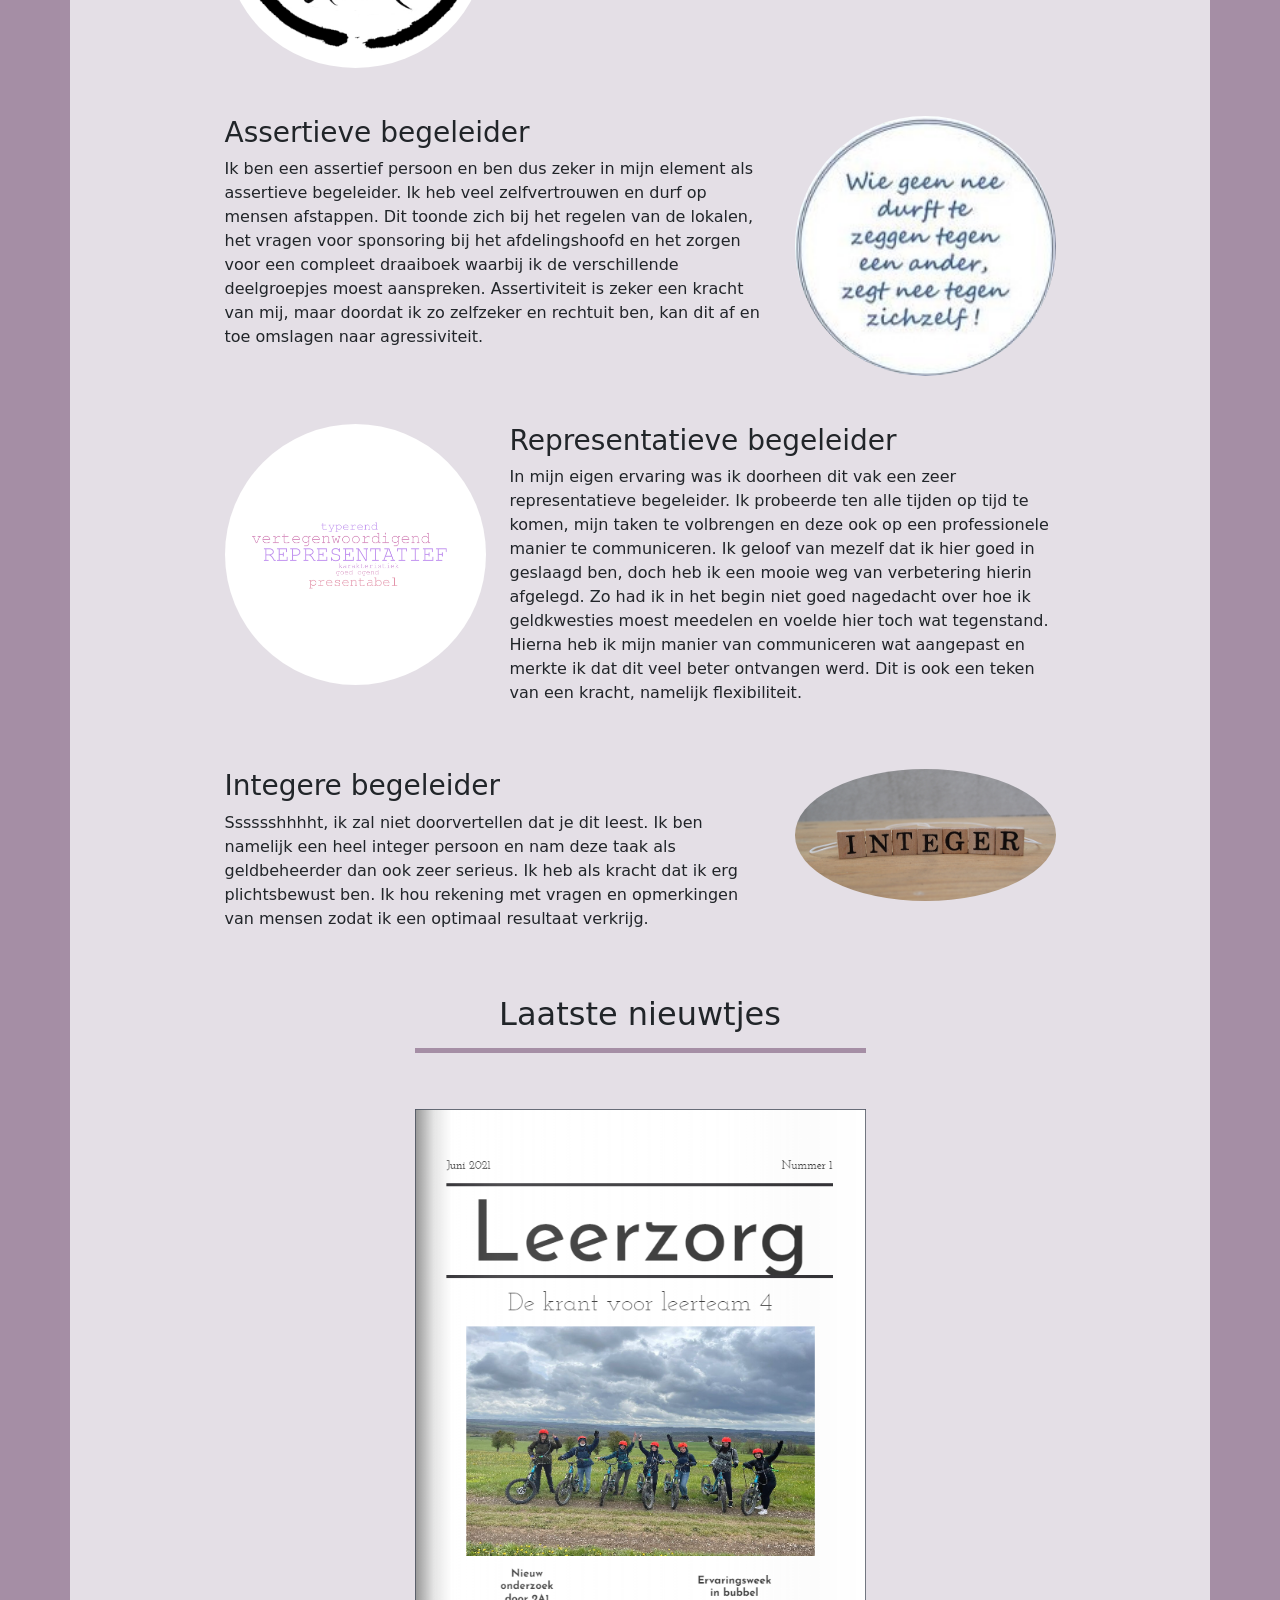
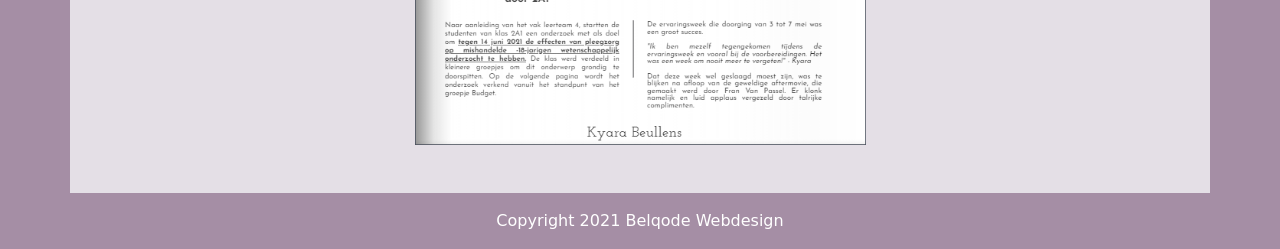
==== commit e23635e9: "foto 4" ====
--- a/index.html
+++ b/index.html
@@ -136,7 +136,7 @@
 
 		<div class="row justify-content-center mb-5">
 			<div class="col-10 col-md-3 d-none d-md-block">
-				<img class="img-fluid rounded-circle" src="img\image1.jpeg" alt="">
+				<img class="img-fluid rounded-circle" src="img\representatief.png" alt="">
 			</div>
 			<div class="col-9 col-md-6">
 				<h3>Representatieve begeleider</h3>
@@ -150,7 +150,7 @@
 				</p>
 			</div>
 			<div class="col-10 col-md-3 d-md-none">
-				<img class="img-fluid rounded-circle" src="img\image1.jpeg" alt="">
+				<img class="img-fluid rounded-circle" src="img\representatief.png" alt="">
 			</div>
 		</div>
 
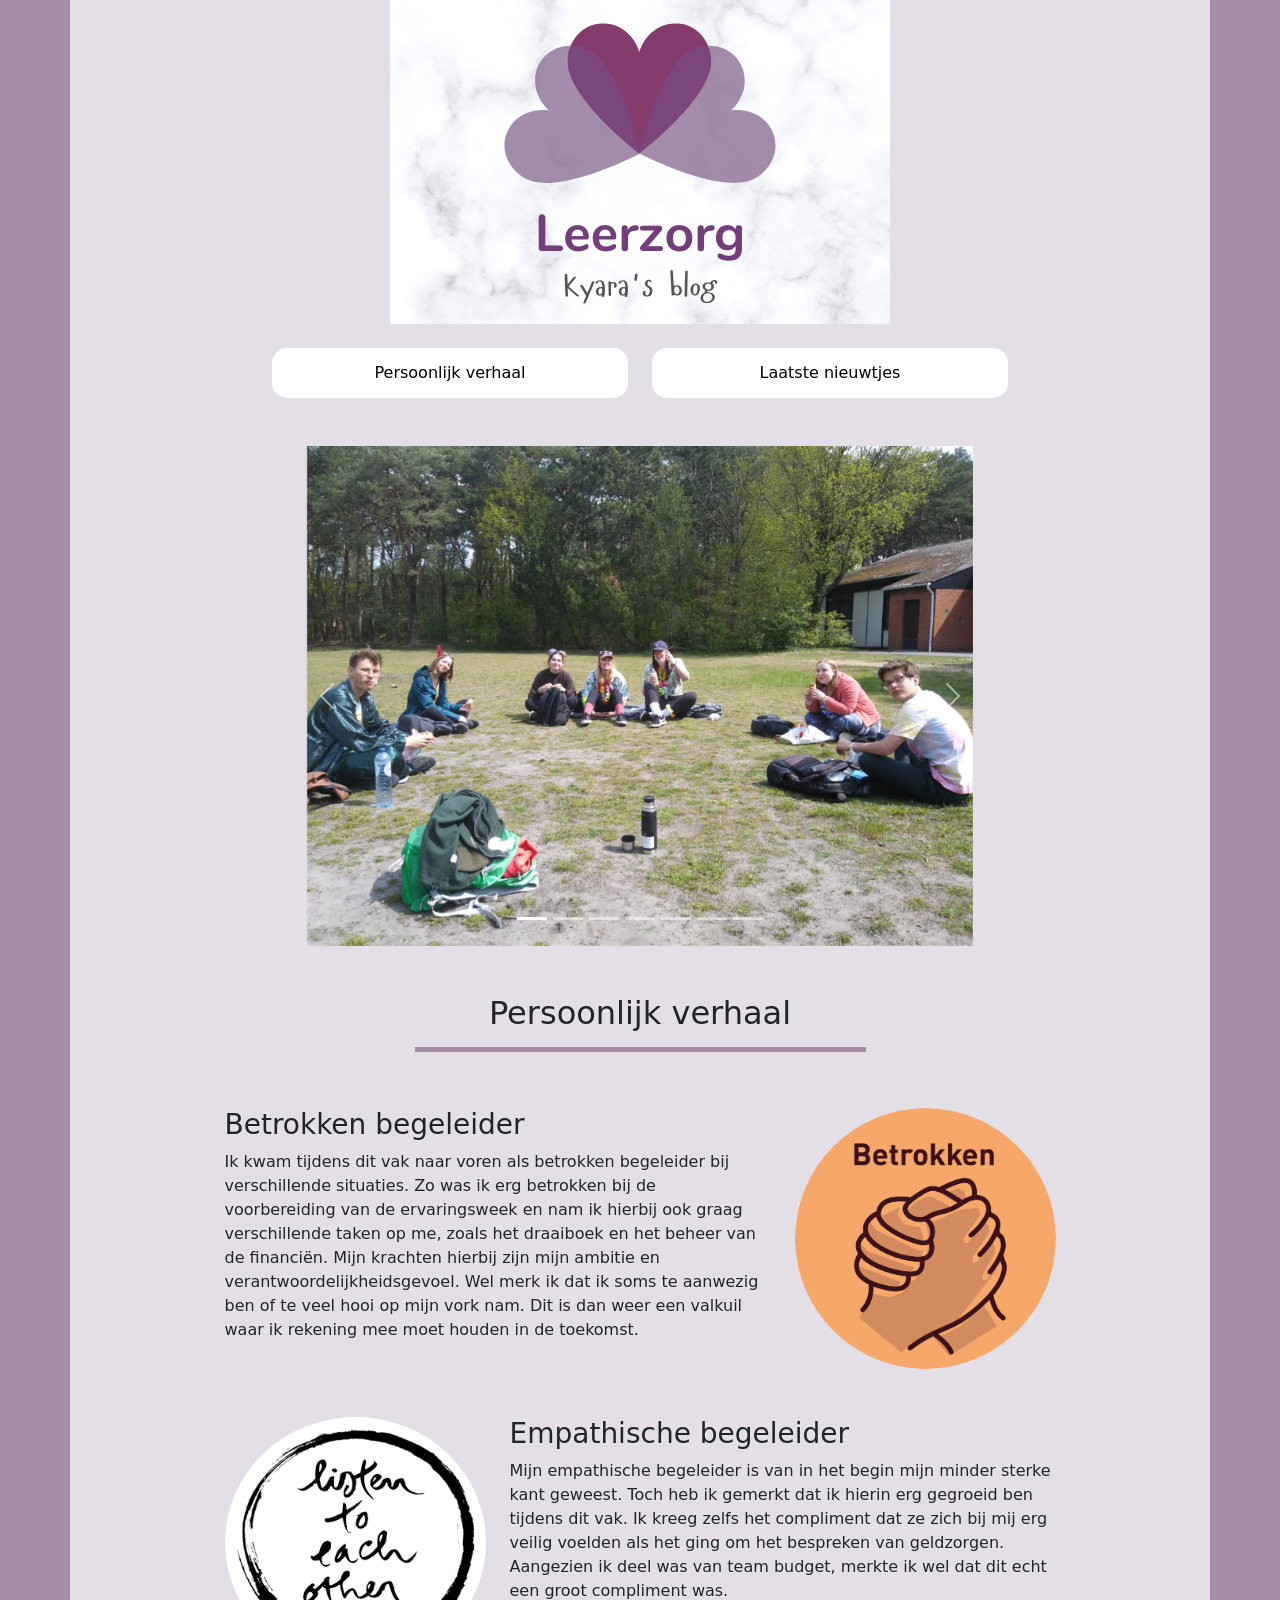
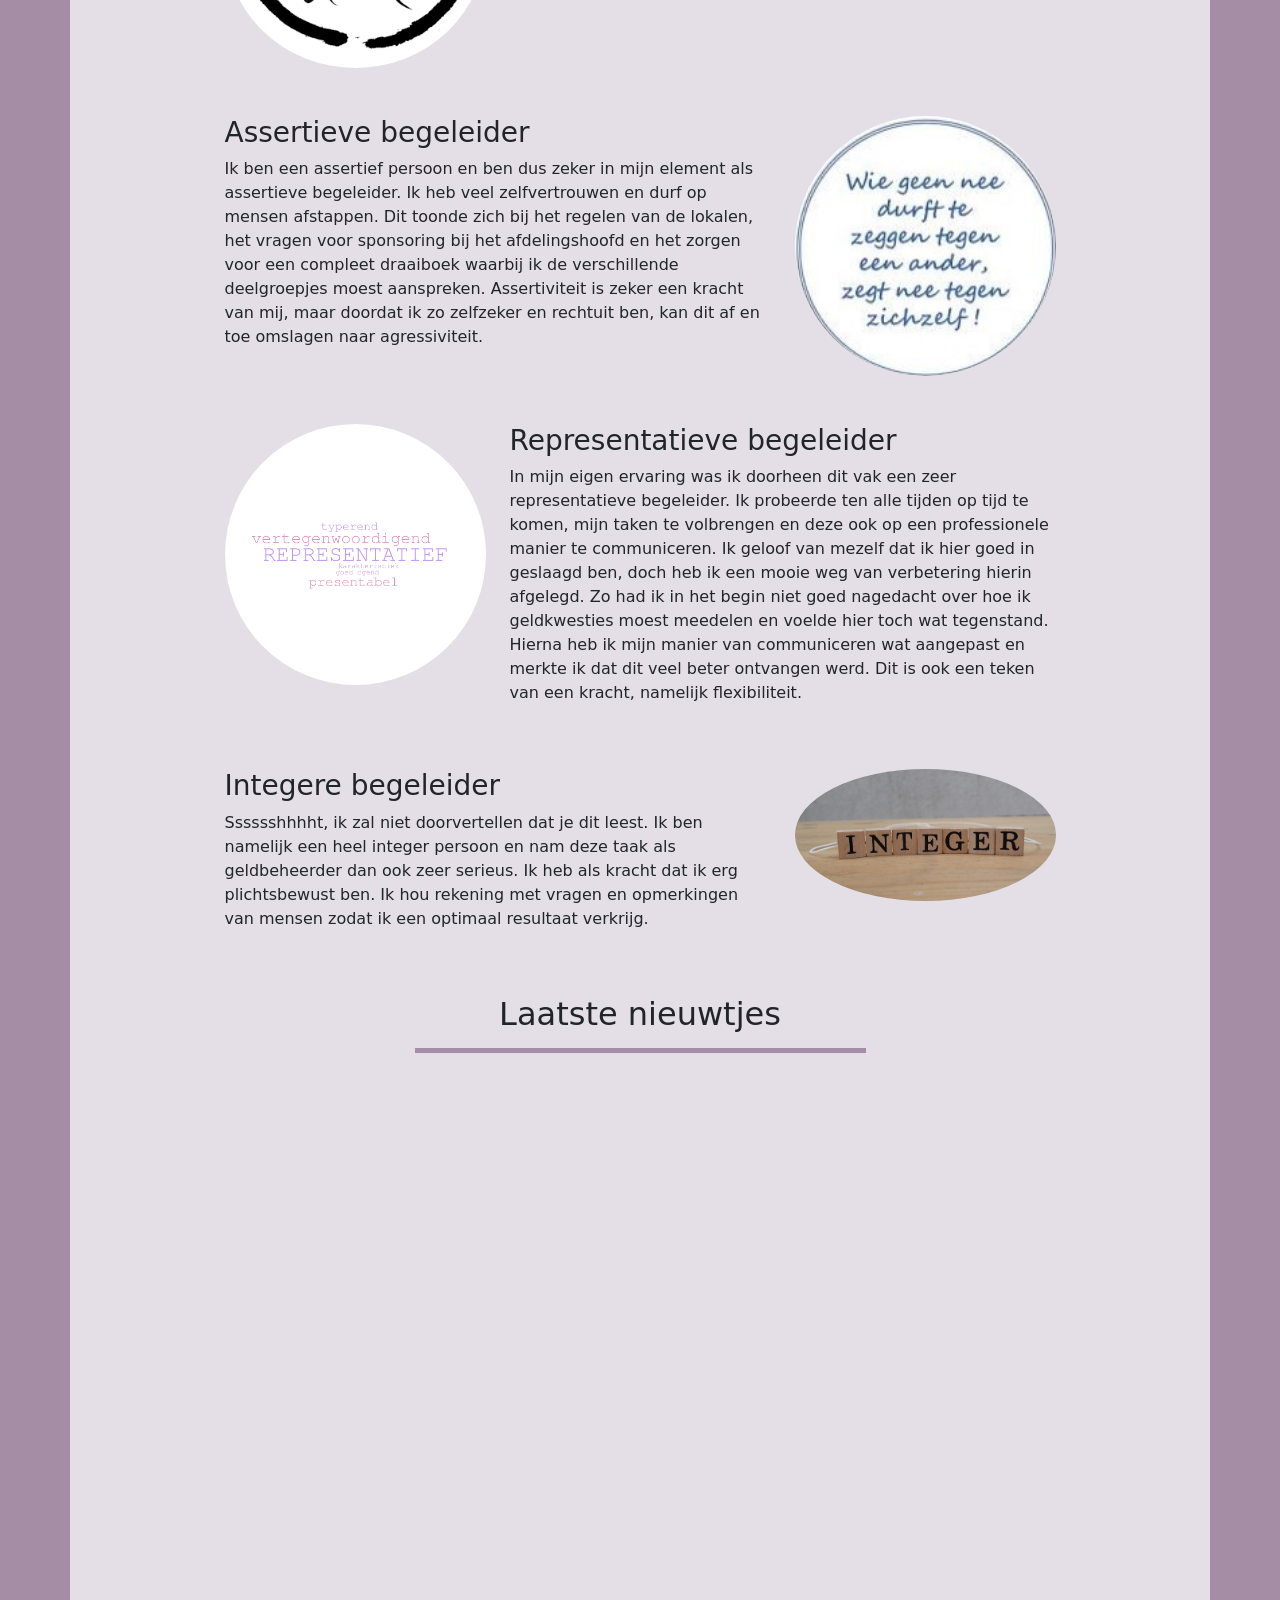
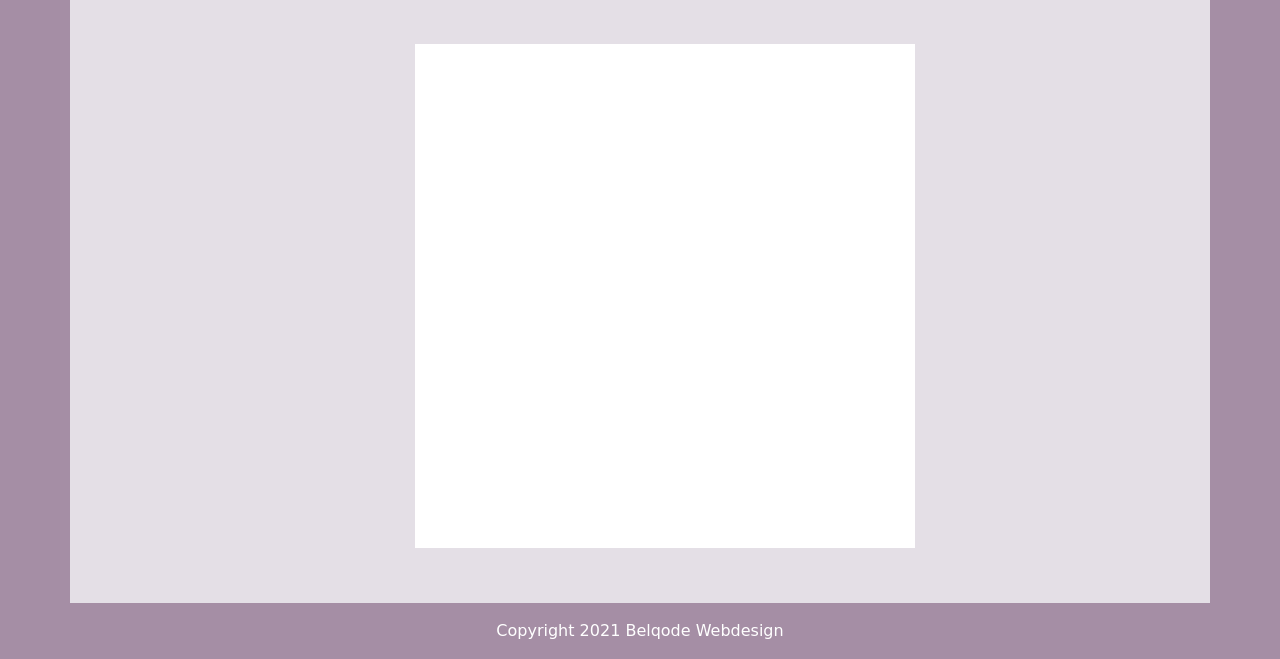
==== commit aa04e9ff: "added iframes" ====
--- a/index.html
+++ b/index.html
@@ -177,9 +177,30 @@
 		</div>
 		<div class="row justify-content-center mb-5">
 			<div class="col-8 col-md-5">
-				<a class="text-center mx-auto d-block" target="_blank" href="https://cdn.flipsnack.com/widget/v2/widget.html?hash=vpiwcj14ot&t=1622478478">
-					<img class="mx-auto d-block img-fluid" src="img\Screenshot 2021-06-03 005859.png" alt="Krantje">
-				</a>
+				<iframe 
+					src="https://cdn.flipsnack.com/widget/v2/widget.html?hash=vpiwcj14ot" 
+					width="100%" 
+					height="480" 
+					seamless="seamless" 
+					scrolling="no" 
+					frameBorder="0" 
+					allowFullScreen>
+				</iframe>
+			</div>
+		</div>
+		<div class="row justify-content-center mb-5">
+			<div class="col-8 col-md-5">
+				<iframe 
+					class="bg-white"
+					src="https://www.facebook.com/plugins/post.php?href=https%3A%2F%2Fwww.facebook.com%2FPleegzorgLimburg%2Fposts%2F10157493683721065&show_text=true&width=500" 
+					width="500" 
+					height="504" 
+					style="border:none;overflow:hidden" 
+					scrolling="no" 
+					frameborder="0" 
+					allowfullscreen="true" 
+					allow="autoplay; clipboard-write; encrypted-media; picture-in-picture; web-share">
+				</iframe>
 			</div>
 		</div>
 		<div class="row" style="background-color: #A58EA5;">
